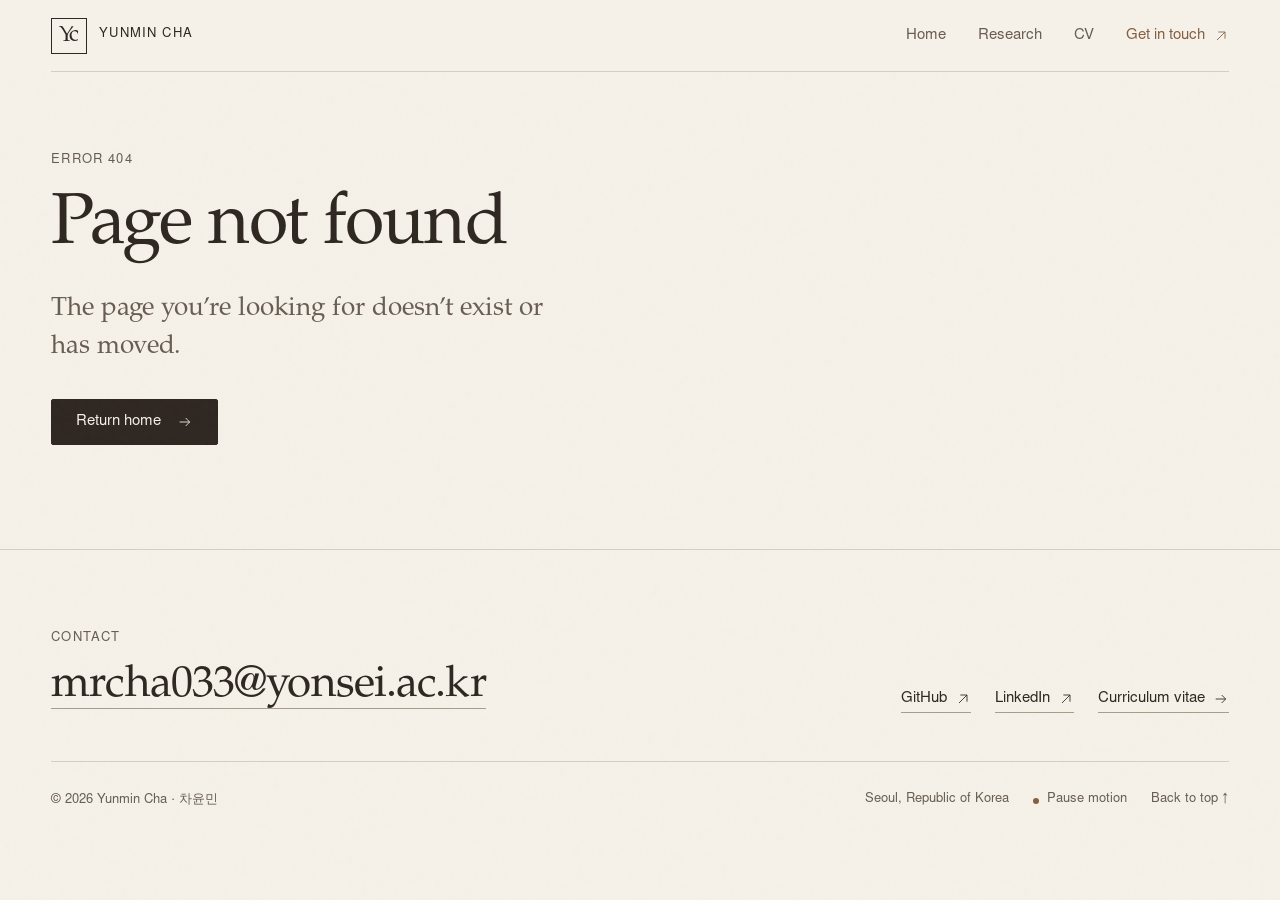
==== 404/index.html @ 336145f4 "Deploy ca6e94b Co-Authored-By: Claude Opus 5.5 <noreply@anthropic.com> Claude-Session: https://claud" ====
<!doctype html><html lang="en"><head><meta charset="utf-8"><meta name="viewport" content="width=device-width,initial-scale=1"><meta name="color-scheme" content="light dark"><meta name="theme-color" content="#f5f1e8" media="(prefers-color-scheme: light)"><meta name="theme-color" content="#1b1714" media="(prefers-color-scheme: dark)"><title>Page not found — Yunmin Cha</title><meta name="description" content="The page you’re looking for doesn’t exist or has moved."><meta property="og:title" content="Page not found — Yunmin Cha"><meta property="og:description" content="The page you’re looking for doesn’t exist or has moved."><meta property="og:type" content="website"><meta property="og:url" content="https://mrcha033.github.io/404/"><link rel="canonical" href="https://mrcha033.github.io/404/"><link rel="icon" href="/assets/favicon.svg" type="image/svg+xml"><link rel="preload" href="/assets/fonts/scholar-serif.woff" as="font" type="font/woff" crossorigin><link rel="stylesheet" href="/assets/style.css"><script src="/assets/app.js" defer></script></head><body id="top" class="no-js"><a class="skip" href="#main">Skip to content</a><header class="site-header"><div class="wrap nav-shell"><a class="identity" href="/" aria-label="Yunmin Cha, home"><span class="monogram" aria-hidden="true">Yc</span><span class="identity-text">Yunmin Cha</span></a><button class="menu-toggle" type="button" aria-label="Open navigation" aria-expanded="false" aria-controls="navigation"><span>Menu</span><span class="menu-symbol" aria-hidden="true"></span></button><nav id="navigation" class="nav-links" aria-label="Main navigation"><a href="/">Home</a><a href="/research/">Research</a><a href="/cv/">CV</a><a class="contact-nav" href="mailto:mrcha033@yonsei.ac.kr">Get in touch <svg class="arrow" width="16" height="16" viewBox="0 0 24 24" fill="none" aria-hidden="true"><path d="M6 18 18 6M8 6h10v10" stroke="currentColor" stroke-width="1.3"/></svg></a></nav></div></header><main id="main"><div class="wrap"><section class="page-intro page-missing"><p class="label">Error 404</p><h1>Page not found</h1><p class="lede">The page you’re looking for doesn’t exist or has moved.</p><div class="page-actions"><a class="button" href="/" >Return home<svg class="arrow" width="16" height="16" viewBox="0 0 24 24" fill="none" aria-hidden="true"><path d="M4 12h15m-6-6 6 6-6 6" stroke="currentColor" stroke-width="1.3"/></svg></a></div></section></div></main><footer class="site-footer"><div class="wrap"><div class="footer-main"><div class="footer-contact"><p class="label">Contact</p><a class="footer-email" href="mailto:mrcha033@yonsei.ac.kr">mrcha033@yonsei.ac.kr</a></div><div class="footer-links"><a class="text-link" href="https://github.com/mrcha033" target="_blank" rel="noopener noreferrer">GitHub<svg class="arrow" width="16" height="16" viewBox="0 0 24 24" fill="none" aria-hidden="true"><path d="M6 18 18 6M8 6h10v10" stroke="currentColor" stroke-width="1.3"/></svg></a><a class="text-link" href="https://www.linkedin.com/in/ynmncha/" target="_blank" rel="noopener noreferrer">LinkedIn<svg class="arrow" width="16" height="16" viewBox="0 0 24 24" fill="none" aria-hidden="true"><path d="M6 18 18 6M8 6h10v10" stroke="currentColor" stroke-width="1.3"/></svg></a><a class="text-link" href="/cv/" >Curriculum vitae<svg class="arrow" width="16" height="16" viewBox="0 0 24 24" fill="none" aria-hidden="true"><path d="M4 12h15m-6-6 6 6-6 6" stroke="currentColor" stroke-width="1.3"/></svg></a></div></div><div class="footer-bottom"><span>© 2026 Yunmin Cha · <span lang="ko">차윤민</span></span><div class="footer-controls"><span>Seoul, Republic of Korea</span><button class="motion-toggle" type="button" aria-pressed="false" aria-label="Pause decorative motion"><span class="motion-dot" aria-hidden="true"></span><span class="motion-label">Pause motion</span></button><a href="#top">Back to top ↑</a></div></div></div></footer></body></html>
---- assets/style.css ----
/* Yunmin Cha — site styles.
   Type sizes, spacing, tracking, and color come from the tokens in :root;
   reach for a token before introducing a new value. */

@font-face { font-family: Scholar; src: url('/assets/fonts/scholar-serif.woff') format('woff'); font-weight: 400; font-display: swap; }
@font-face { font-family: Scholar; src: url('/assets/fonts/scholar-italic.woff') format('woff'); font-weight: 400; font-style: italic; font-display: swap; }
@font-face { font-family: Text; src: url('/assets/fonts/scholar-sans.woff') format('woff'); font-weight: 400; font-display: swap; }
@font-face { font-family: Text; src: url('/assets/fonts/scholar-sans-bold.woff') format('woff'); font-weight: 600 800; font-display: swap; }

:root {
  color-scheme: light dark;

  /* Color */
  --paper: #f5f1e8;
  --paper-deep: #eee8dc;
  --ink: #2f2721;
  --muted: #675d52;
  --line: #d8cebf;
  --line-strong: #a99c8b;
  --accent: #855f40;
  --accent-soft: #e2d6c6;
  --mark-muted: #a89b8a;
  --glow: #eadcc4;
  --shadow: rgb(48 37 26 / .1);
  --selection: #dcc9ad;

  /* Families */
  --serif: Scholar, Palatino, 'Palatino Linotype', 'Book Antiqua', Georgia, serif;
  --sans: Text, 'Helvetica Neue', Arial, sans-serif;
  --serif-ko: 'Noto Serif KR', AppleMyungjo, 'Nanum Myeongjo', Batang, serif;
  --sans-ko: 'Apple SD Gothic Neo', 'Noto Sans KR', 'Malgun Gothic', sans-serif;

  /* Type scale: seven steps, fluid between small and wide viewports */
  --step-meta: .8125rem;                                   /* 13px  labels, dates, captions */
  --step-ui: .9375rem;                                     /* 15px  nav, buttons, data */
  --step-body: clamp(1.0625rem, 1rem + .25vw, 1.1875rem);  /* 17–19 prose */
  --step-lede: clamp(1.25rem, 1.08rem + .7vw, 1.625rem);   /* 20–26 ledes, h3 */
  --step-h2: clamp(1.75rem, 1.3rem + 1.9vw, 2.75rem);      /* 28–44 */
  --step-h1: clamp(2.5rem, 1.6rem + 3.6vw, 4.5rem);        /* 40–72 */
  --step-display: clamp(3.5rem, 2rem + 6vw, 6.5rem);       /* 56–104 the name */

  --track-tight: -.02em;
  --track-display: -.03em;
  --track-caps: .09em;

  /* Space */
  --space-1: .25rem;
  --space-2: .5rem;
  --space-3: .75rem;
  --space-4: 1rem;
  --space-5: 1.5rem;
  --space-6: 2rem;
  --space-7: 3rem;
  --space-8: clamp(3rem, 2rem + 4vw, 5rem);
  --space-9: clamp(4rem, 2.5rem + 5vw, 6.5rem);

  --gutter: clamp(1.25rem, 4vw, 3.5rem);
  --measure: 40rem;
  --header-h: 4.5rem;
  --ease: cubic-bezier(.22, 1, .36, 1);
}

@media (prefers-color-scheme: dark) {
  :root {
    --paper: #1b1714;
    --paper-deep: #221d19;
    --ink: #ece5d8;
    --muted: #ab9f90;
    --line: #3a322b;
    --line-strong: #62574b;
    --accent: #cf9f72;
    --accent-soft: #3a3129;
    --mark-muted: #6c6155;
    --glow: #2b231c;
    --shadow: rgb(0 0 0 / .4);
    --selection: #4a3a2c;
  }
}

/* Base */

*, *::before, *::after { box-sizing: border-box; }
html { -webkit-text-size-adjust: 100%; text-size-adjust: 100%; scroll-behavior: smooth; scroll-padding-top: calc(var(--header-h) + var(--space-5)); }
body {
  margin: 0;
  min-height: 100vh;
  background: var(--paper);
  color: var(--ink);
  font-family: var(--serif);
  font-size: var(--step-body);
  line-height: 1.6;
  font-kerning: normal;
  -webkit-font-smoothing: antialiased;
  text-rendering: optimizeLegibility;
}
body::after {
  content: '';
  position: fixed;
  inset: 0;
  z-index: 10;
  pointer-events: none;
  opacity: .03;
  background-image: url("data:image/svg+xml,%3Csvg viewBox='0 0 180 180' xmlns='http://www.w3.org/2000/svg'%3E%3Cfilter id='n'%3E%3CfeTurbulence type='fractalNoise' baseFrequency='.8' numOctaves='3' stitchTiles='stitch'/%3E%3C/filter%3E%3Crect width='100%25' height='100%25' opacity='.65' filter='url(%23n)'/%3E%3C/svg%3E");
}
::selection { background: var(--selection); color: var(--ink); }
a { color: inherit; text-decoration: none; }
button, input { font: inherit; color: inherit; }
button { padding: 0; border: 0; background: none; cursor: pointer; }
button, a, input { -webkit-tap-highlight-color: transparent; }
:focus-visible { outline: 2px solid var(--accent); outline-offset: 4px; }
svg { display: block; }
h1, h2, h3, p, figure, blockquote, dl, dd { margin: 0; }
h1, h2, h3 { font-family: var(--serif); font-weight: 400; line-height: 1.12; letter-spacing: var(--track-tight); text-wrap: balance; }
p, li, dd { text-wrap: pretty; }
[lang="ko"] { font-family: var(--sans-ko); letter-spacing: 0; }
[hidden] { display: none !important; }

.wrap { width: min(75rem, 100% - 2 * var(--gutter)); margin-inline: auto; }
.skip { position: fixed; top: -100px; left: var(--space-5); z-index: 100; padding: var(--space-3) var(--space-5); background: var(--ink); color: var(--paper); font-family: var(--sans); font-size: var(--step-ui); }
.skip:focus { top: var(--space-3); }

.label {
  font-family: var(--sans);
  font-size: var(--step-meta);
  font-weight: 400;
  line-height: 1.45;
  letter-spacing: var(--track-caps);
  text-transform: uppercase;
  color: var(--muted);
}
.fig-no { font-family: var(--sans); font-size: var(--step-meta); letter-spacing: var(--track-caps); text-transform: uppercase; color: var(--muted); }

/* Links and buttons */

.arrow { flex: none; transition: transform .35s var(--ease); }
.text-link {
  display: inline-flex;
  align-items: center;
  gap: var(--space-2);
  padding-bottom: 2px;
  border-bottom: 1px solid var(--line-strong);
  font-family: var(--sans);
  font-size: var(--step-ui);
  line-height: 1.5;
  transition: border-color .2s;
}
.text-link:hover { border-color: currentColor; }
.text-link:hover .arrow { transform: translateX(3px); }
.text-link[target]:hover .arrow { transform: translate(2px, -2px); }
.text-link[download]:hover .arrow { transform: translateY(2px); }
.button {
  display: inline-flex;
  align-items: center;
  justify-content: center;
  gap: var(--space-4);
  min-height: 2.875rem;
  padding: 0 var(--space-5);
  border: 1px solid var(--ink);
  border-radius: 2px;
  background: var(--ink);
  color: var(--paper);
  font-family: var(--sans);
  font-size: var(--step-ui);
  transition: background .25s, color .25s;
}
.button:hover { background: transparent; color: var(--ink); }
.button:hover .arrow { transform: translateX(3px); }
.button[download]:hover .arrow { transform: translateY(2px); }
.link-row { display: flex; flex-wrap: wrap; gap: var(--space-3) var(--space-5); margin-top: var(--space-4); }

/* Header */

.site-header { position: sticky; top: 0; z-index: 30; background: color-mix(in srgb, var(--paper) 90%, transparent); backdrop-filter: blur(14px); -webkit-backdrop-filter: blur(14px); }
.nav-shell { height: var(--header-h); display: flex; align-items: center; justify-content: space-between; gap: var(--space-5); border-bottom: 1px solid var(--line); }
.identity { display: flex; align-items: center; gap: var(--space-3); }
.monogram {
  display: grid;
  place-items: center;
  width: 2.25rem;
  height: 2.25rem;
  padding-right: .15em;
  border: 1px solid var(--ink);
  font-family: var(--serif);
  font-size: 1.375rem; /* logo glyph, sized to its box */
  line-height: 1;
  letter-spacing: -.12em;
}
.identity-text { font-family: var(--sans); font-size: var(--step-meta); letter-spacing: var(--track-caps); text-transform: uppercase; }
.nav-links { display: flex; align-items: center; gap: var(--space-6); font-family: var(--sans); font-size: var(--step-ui); }
.nav-links a { position: relative; padding-block: var(--space-2); color: var(--muted); transition: color .2s; }
.nav-links a:hover, .nav-links a[aria-current="page"] { color: var(--ink); }
.nav-links a::after { content: ''; position: absolute; left: 0; right: 0; bottom: 2px; height: 1px; background: currentColor; transform: scaleX(0); transform-origin: left; transition: transform .35s var(--ease); }
.nav-links a:hover::after, .nav-links a[aria-current="page"]::after { transform: scaleX(1); }
.nav-links .contact-nav { display: inline-flex; align-items: center; gap: var(--space-2); color: var(--accent); }
.menu-toggle { display: none; }

/* Home: hero */

.hero {
  display: grid;
  grid-template-columns: minmax(0, 1fr) minmax(0, 1fr);
  align-items: center;
  gap: var(--space-8);
  min-height: min(44rem, calc(100svh - var(--header-h)));
  padding-block: var(--space-8);
}
.hero-name { margin: var(--space-4) 0 var(--space-6); font-size: var(--step-display); line-height: .98; letter-spacing: var(--track-display); }
.hero-lede { max-width: 26ch; font-size: var(--step-lede); line-height: 1.35; text-wrap: balance; }
.hero-text { max-width: 40ch; margin-top: var(--space-4); color: var(--muted); }
.hero-actions { display: flex; flex-wrap: wrap; align-items: center; gap: var(--space-4) var(--space-6); margin-top: var(--space-6); }

/* Fig. 1 — the stack of layers the projects connect */

.stack { position: relative; isolation: isolate; }
.stack::before { content: ''; position: absolute; inset: 0 6%; z-index: -1; background: radial-gradient(closest-side, var(--glow), transparent); }
.stack-grid {
  --row-gap: var(--space-3);
  position: relative;
  display: grid;
  grid-template-columns: minmax(min-content, .95fr) minmax(0, 1.5fr) minmax(min-content, .9fr);
  grid-template-rows: repeat(4, auto);
  row-gap: var(--row-gap);
  align-items: center;
}
.stack-name {
  grid-column: 1;
  display: flex;
  align-items: center;
  gap: var(--space-2);
  font-family: var(--serif);
  font-size: var(--step-ui);
  font-style: italic;
  line-height: 1.3;
  color: var(--muted);
  transition: opacity .3s;
}
.stack-name::after { content: ''; flex: 1 0 var(--space-3); border-top: 1px solid var(--line-strong); }
.plate { grid-column: 2; width: 100%; height: auto; overflow: visible; transition: opacity .3s; animation: plate-in 1s var(--ease) backwards; animation-delay: calc(.35s + var(--k, 0) * .1s); }
.plate .rim { fill: var(--paper); stroke: var(--line-strong); stroke-width: 1; transition: stroke .3s, fill .3s; }
.plate line { stroke: var(--mark-muted); stroke-width: 1; }
.plate line.hot { stroke: var(--accent); stroke-width: 1.5; }
.plate .cell { fill: none; stroke: var(--mark-muted); stroke-width: 1; }
.plate .fill, .plate .hot { stroke: none; }
.plate .fill { fill: var(--mark-muted); }
.plate .hot { fill: var(--accent); }
.stack-project {
  grid-column: 3;
  position: relative;
  padding-left: calc(var(--space-5) + var(--space-2));
  font-family: var(--serif);
  font-size: var(--step-body);
  line-height: 1.25;
  transition: opacity .3s, color .2s;
}
.stack-project::before { content: ''; position: absolute; left: 0; top: 50%; width: var(--space-5); border-top: 1px solid var(--line-strong); }
.stack-project.span-2 { grid-row: 1 / 3; align-self: stretch; display: flex; align-items: center; }
.stack-project.span-2::before { top: calc((100% - var(--row-gap)) / 4); bottom: calc((100% - var(--row-gap)) / 4); border: 1px solid var(--line-strong); border-left: 0; }
.stack-project:hover { color: var(--accent); }
.stack-flow { grid-column: 2; grid-row: 1 / -1; position: relative; align-self: stretch; pointer-events: none; }
.stack-flow::before { content: ''; position: absolute; left: 50%; top: 12.5%; bottom: 12.5%; border-left: 1px solid var(--line-strong); opacity: .6; }
.stack-flow i {
  position: absolute;
  left: 50%;
  top: var(--from);
  width: .5rem;
  height: .5rem;
  margin: -.25rem 0 0 -.25rem;
  border-radius: 50%;
  background: var(--accent);
  box-shadow: 0 0 0 2px var(--paper);
  opacity: 0;
  animation: stack-flow var(--dur) cubic-bezier(.45, 0, .55, 1) var(--delay) infinite;
}
.stack-flow i.up { background: var(--paper); box-shadow: inset 0 0 0 1.5px var(--accent), 0 0 0 2px var(--paper); }
.stack figcaption { max-width: 34rem; margin-top: var(--space-5); font-family: var(--sans); font-size: var(--step-meta); line-height: 1.55; color: var(--muted); }
.stack figcaption .fig-no { margin-right: var(--space-2); }

/* Hovering or focusing a project lights its layers and dims the rest. */
.stack-grid:has([data-thread]:is(:hover, :focus-visible)) :is(.stack-name, .plate, .stack-project) { opacity: .35; }
.stack-grid:has([data-thread="scheduling"]:is(:hover, :focus-visible)) [data-thread="scheduling"],
.stack-grid:has([data-thread="performance"]:is(:hover, :focus-visible)) [data-thread="performance"],
.stack-grid:has([data-thread="data-paths"]:is(:hover, :focus-visible)) [data-thread="data-paths"] { opacity: 1; }
.stack-grid:has([data-thread="scheduling"]:is(:hover, :focus-visible)) .plate[data-thread="scheduling"] .rim,
.stack-grid:has([data-thread="performance"]:is(:hover, :focus-visible)) .plate[data-thread="performance"] .rim,
.stack-grid:has([data-thread="data-paths"]:is(:hover, :focus-visible)) .plate[data-thread="data-paths"] .rim { stroke: var(--accent); }

/* Home: facts, sections, projects */

.facts { display: grid; grid-template-columns: repeat(3, minmax(0, 1fr)); gap: var(--space-4) var(--space-6); padding-block: var(--space-5); border-block: 1px solid var(--line); }
.facts div { display: grid; align-content: start; gap: var(--space-1); }
.facts dd { font-family: var(--sans); font-size: var(--step-ui); line-height: 1.5; }

.section { padding-block: var(--space-9); }
.section-ruled { border-top: 1px solid var(--line); }
.section-head { display: grid; grid-template-columns: minmax(0, 1fr) minmax(0, 2fr); align-items: baseline; gap: var(--space-4) var(--space-6); margin-bottom: var(--space-7); }
.section-head:last-child { margin-bottom: 0; }
.section-head h2 { font-size: var(--step-h2); }
.section-intro { max-width: var(--measure); }
.section-tail { display: flex; justify-content: flex-end; padding-top: var(--space-5); }

.project-list { position: relative; isolation: isolate; border-top: 1px solid var(--line); }
.project-row { position: relative; display: grid; grid-template-columns: minmax(0, 1fr) minmax(0, 2fr); gap: var(--space-2) var(--space-6); padding-block: var(--space-6); border-bottom: 1px solid var(--line); }
.project-row::before { content: ''; position: absolute; inset: 0 calc(-1 * var(--space-4)); z-index: -1; background: var(--paper-deep); opacity: 0; transition: opacity .3s; }
.project-row:hover::before { opacity: 1; }
.project-name { grid-row: 1 / 3; }
.project-name h3 { font-size: var(--step-lede); }
.project-name .label { margin-top: var(--space-2); }
.project-desc { grid-column: 2; max-width: var(--measure); padding-right: var(--space-6); }
.project-result { grid-column: 2; font-family: var(--sans); font-size: var(--step-ui); color: var(--muted); }
.project-result strong { font-weight: 600; color: var(--ink); }
.project-row > .arrow { position: absolute; top: calc(var(--space-6) + .35rem); right: 0; }
.project-row:hover > .arrow { transform: translate(2px, -2px); }

.oss-list { display: grid; grid-template-columns: repeat(2, minmax(0, 1fr)); gap: var(--space-6) var(--space-7); }
.oss-item { padding-top: var(--space-5); border-top: 1px solid var(--line); }
.oss-item h3 { margin-bottom: var(--space-3); font-size: var(--step-lede); }
.about-copy { display: grid; gap: var(--space-4); max-width: var(--measure); }

/* Footer */

.site-footer { border-top: 1px solid var(--line); }
.footer-main { display: flex; flex-wrap: wrap; align-items: flex-end; justify-content: space-between; gap: var(--space-6); padding-block: var(--space-8) var(--space-7); }
.footer-contact .label { margin-bottom: var(--space-3); }
.footer-email { font-family: var(--serif); font-size: var(--step-h2); line-height: 1.2; letter-spacing: var(--track-tight); border-bottom: 1px solid var(--line-strong); transition: border-color .2s; overflow-wrap: anywhere; }
.footer-email:hover { border-color: currentColor; }
.footer-links { display: flex; flex-wrap: wrap; gap: var(--space-3) var(--space-5); }
.footer-bottom { display: flex; flex-wrap: wrap; align-items: center; justify-content: space-between; gap: var(--space-3) var(--space-5); padding-block: var(--space-5); border-top: 1px solid var(--line); font-family: var(--sans); font-size: var(--step-meta); color: var(--muted); }
.footer-controls { display: flex; flex-wrap: wrap; align-items: center; gap: var(--space-3) var(--space-5); }
.footer-bottom a:hover { color: var(--ink); }
.motion-toggle { display: inline-flex; align-items: center; gap: var(--space-2); padding-block: var(--space-1); font-size: inherit; color: inherit; }
.motion-toggle:hover:not(:disabled) { color: var(--ink); }
.motion-toggle:disabled { cursor: default; }
.motion-dot { width: .375rem; height: .375rem; border-radius: 50%; background: var(--accent); }
.motion-paused .motion-dot { background: transparent; box-shadow: inset 0 0 0 1px var(--accent); }

/* Inner pages */

.page-intro { padding-block: var(--space-8) var(--space-7); border-bottom: 1px solid var(--line); }
.page-intro h1 { max-width: 20ch; margin-top: var(--space-4); font-size: var(--step-h1); }
.page-intro .lede { max-width: 44ch; margin-top: var(--space-5); font-size: var(--step-lede); line-height: 1.45; color: var(--muted); }
.page-actions { display: flex; flex-wrap: wrap; align-items: center; gap: var(--space-4) var(--space-6); margin-top: var(--space-6); }
.page-missing { padding-bottom: var(--space-9); border-bottom: 0; }
.name-ko { margin-left: .2em; font-family: var(--serif-ko); font-size: var(--step-lede); letter-spacing: 0; color: var(--muted); }

/* Research */

.research-entry { display: grid; grid-template-columns: minmax(0, 1fr) minmax(0, 2fr); gap: var(--space-5) var(--space-6); padding-block: var(--space-8); border-bottom: 1px solid var(--line); scroll-margin-top: var(--header-h); }
.research-entry:last-child { border-bottom: 0; }
.entry-aside { position: sticky; top: calc(var(--header-h) + var(--space-6)); align-self: start; }
.entry-aside h2 { margin-bottom: var(--space-3); font-size: var(--step-h2); }
.tags { display: flex; flex-wrap: wrap; gap: var(--space-2); margin: var(--space-4) 0 0; padding: 0; list-style: none; }
.tags li { padding: .125rem var(--space-2); border: 1px solid var(--line); border-radius: 2px; font-family: var(--sans); font-size: var(--step-meta); color: var(--muted); }
.entry-body { min-width: 0; }
.entry-body > * + * { margin-top: var(--space-5); }
.entry-body > .oss-block + .oss-block { margin-top: var(--space-7); }
.entry-text { max-width: var(--measure); }
.entry-status { font-family: var(--sans); font-size: var(--step-ui); color: var(--muted); }
.entry-subtitle { max-width: 30ch; font-size: var(--step-lede); line-height: 1.4; }
.entry-points { max-width: var(--measure); margin: 0; padding-left: 1.1em; }
.entry-points li + li { margin-top: var(--space-3); }
.entry-points li::marker { color: var(--accent); }
.oss-block h3 { font-size: var(--step-lede); }
.oss-block .label { margin: var(--space-2) 0 var(--space-4); }

/* Notes (shown once notes are published) */

.journal { padding-block: var(--space-6) var(--space-9); }
.journal-tools { display: flex; flex-wrap: wrap; align-items: center; justify-content: space-between; gap: var(--space-5); margin-bottom: var(--space-4); }
.filters { display: flex; flex-wrap: wrap; gap: var(--space-2); }
.filter { padding: var(--space-1) var(--space-3); border: 1px solid transparent; border-radius: 2px; font-family: var(--sans); font-size: var(--step-ui); }
.filter[aria-pressed="true"] { border-color: var(--ink); background: var(--ink); color: var(--paper); }
.filter:hover:not([aria-pressed="true"]) { background: var(--paper-deep); }
.search-box { display: flex; align-items: center; gap: var(--space-3); min-width: 14rem; padding-block: var(--space-2); border-bottom: 1px solid var(--muted); }
.search-box input { width: 100%; border: 0; background: transparent; font-family: var(--sans); font-size: var(--step-ui); outline-offset: var(--space-2); }
.journal-count { margin-bottom: var(--space-4); font-family: var(--sans); font-size: var(--step-meta); color: var(--muted); }
.journal-card { position: relative; display: grid; grid-template-columns: 10rem minmax(0, 1fr) 1.5rem; gap: var(--space-6); padding-block: var(--space-6); border-top: 1px solid var(--line); }
.journal-card:last-child { border-bottom: 1px solid var(--line); }
.journal-card::before { content: ''; position: absolute; inset: 0 calc(-1 * var(--space-4)); z-index: -1; background: var(--paper-deep); opacity: 0; transition: opacity .3s; }
.journal-card:hover::before { opacity: 1; }
.journal-date { display: flex; flex-direction: column; gap: var(--space-1); font-family: var(--sans); font-size: var(--step-meta); color: var(--muted); }
.journal-card h2 { font-size: var(--step-h2); }
.journal-card p { max-width: var(--measure); margin-top: var(--space-3); }
.journal-card .journal-meta { margin-top: var(--space-4); }
.empty-state { padding-block: var(--space-8); border-block: 1px solid var(--line); text-align: center; color: var(--muted); }
.empty-state .text-link { margin-top: var(--space-4); }

.reading-progress { position: fixed; top: 0; left: 0; z-index: 50; width: 0; height: 2px; background: var(--accent); }
.reading-layout { max-width: 44rem; margin-inline: auto; padding-block: var(--space-7) var(--space-9); }
.back-link { margin-bottom: var(--space-6); color: var(--muted); }
.article-heading h1 { margin: var(--space-4) 0; font-size: var(--step-h1); }
.article-heading .tag { color: var(--accent); }
.article-deck { font-size: var(--step-lede); line-height: 1.45; color: var(--muted); }
.article-byline { display: flex; justify-content: space-between; gap: var(--space-4); margin: var(--space-6) 0 var(--space-7); padding-block: var(--space-4); border-block: 1px solid var(--line); font-family: var(--sans); font-size: var(--step-meta); color: var(--muted); }
.article-body { line-height: 1.7; }
.article-body > * + * { margin-top: var(--space-5); }
.article-body h2 { margin-top: var(--space-7); font-size: var(--step-lede); }
.article-body .formula { padding: var(--space-5) var(--space-4); border-block: 1px solid var(--line); font-size: var(--step-lede); text-align: center; overflow-x: auto; }
.article-body blockquote { padding-left: var(--space-5); border-left: 2px solid var(--accent); font-size: var(--step-lede); line-height: 1.45; }
.article-body .note-aside { padding-top: var(--space-4); border-top: 1px solid var(--line); font-family: var(--sans); font-size: var(--step-ui); color: var(--muted); }
.article-next { display: grid; gap: var(--space-2); margin-top: var(--space-7); padding-top: var(--space-5); border-top: 1px solid var(--line); }
.article-next-title { font-size: var(--step-lede); }

/* CV */

.cv-layout { display: grid; grid-template-columns: 11rem minmax(0, 1fr); gap: var(--space-8); padding-block: var(--space-7) var(--space-9); }
.cv-sidebar { position: sticky; top: calc(var(--header-h) + var(--space-6)); align-self: start; display: flex; flex-direction: column; gap: var(--space-2); font-family: var(--sans); font-size: var(--step-ui); }
.cv-sidebar a { padding-block: var(--space-1); color: var(--muted); transition: color .2s; }
.cv-sidebar a:hover { color: var(--ink); }
.cv-main { min-width: 0; max-width: 48rem; }
.cv-section { margin-bottom: var(--space-7); padding-bottom: var(--space-7); border-bottom: 1px solid var(--line); scroll-margin-top: calc(var(--header-h) + var(--space-5)); }
.cv-section:last-child { margin-bottom: 0; padding-bottom: 0; border-bottom: 0; }
.cv-section h2 { margin-bottom: var(--space-5); font-size: var(--step-lede); letter-spacing: 0; }
.cv-intro { margin-bottom: var(--space-5); color: var(--muted); }
.cv-item + .cv-item { margin-top: var(--space-5); }
.cv-item-head { display: flex; flex-wrap: wrap; align-items: baseline; justify-content: space-between; gap: var(--space-1) var(--space-4); }
.cv-item h3 { font-size: var(--step-body); line-height: 1.35; letter-spacing: 0; }
.cv-date { font-family: var(--sans); font-size: var(--step-meta); color: var(--muted); white-space: nowrap; }
.cv-place { margin-top: 2px; font-family: var(--sans); font-size: var(--step-meta); color: var(--muted); }
.cv-item > p:not(.cv-place) { margin-top: var(--space-2); font-family: var(--sans); font-size: var(--step-ui); line-height: 1.6; }
.cv-item > .link-row { margin-top: var(--space-2); }
.cv-roles { margin: var(--space-2) 0 0; padding: 0; list-style: none; font-family: var(--sans); font-size: var(--step-ui); }
.cv-roles li { display: flex; align-items: baseline; justify-content: space-between; gap: var(--space-4); padding-block: var(--space-1); }
.skills { display: grid; gap: var(--space-4); }
.skills dt { font-family: var(--sans); font-size: var(--step-ui); font-weight: 600; }
.skills dd { margin-top: 2px; font-family: var(--sans); font-size: var(--step-ui); }

/* Motion */

.initial-rise { animation: rise-in .9s var(--ease) backwards; }
.delay-one { animation-delay: .08s; }
.delay-two { animation-delay: .16s; }
.delay-three { animation-delay: .24s; }
.reveal.ready { opacity: 0; transform: translateY(1rem); transition: opacity .8s var(--ease), transform .8s var(--ease); }
.reveal.ready.in { opacity: 1; transform: none; }
@keyframes rise-in { from { opacity: 0; transform: translateY(1rem); } }
@keyframes fade-in { from { opacity: 0; } }
@keyframes plate-in { from { opacity: 0; transform: translateY(-.75rem); } }
@keyframes stack-flow { 0% { top: var(--from); opacity: 0; } 15%, 85% { opacity: 1; } 100% { top: var(--to); opacity: 0; } }
@view-transition { navigation: auto; }
::view-transition-old(root) { animation: fade-in .2s ease reverse; }
::view-transition-new(root) { animation: fade-in .35s ease; }

.motion-paused * { scroll-behavior: auto !important; }
.motion-paused :is(.initial-rise, .plate) { animation: none; }
.motion-paused .reveal.ready { opacity: 1; transform: none; transition: none; }
.motion-paused .stack-flow i { display: none; }

@media (prefers-reduced-motion: reduce) {
  html { scroll-behavior: auto; }
  *, *::before, *::after { animation-duration: .01ms !important; animation-iteration-count: 1 !important; transition-duration: .01ms !important; }
  .reveal.ready { opacity: 1; transform: none; }
  .stack-flow i { display: none; }
}

/* Responsive */

@media (max-width: 64rem) {
  .hero { grid-template-columns: minmax(0, 1fr) minmax(0, .95fr); gap: var(--space-6); }
  .cv-layout { grid-template-columns: 9rem minmax(0, 1fr); gap: var(--space-6); }
}

@media (max-width: 52rem) {
  .hero { grid-template-columns: minmax(0, 1fr); gap: var(--space-7); min-height: 0; padding-block: var(--space-7) var(--space-8); }
  .stack { width: min(100%, 34rem); margin-inline: auto; }
  .section-head { grid-template-columns: minmax(0, 1fr); }
  .project-row { grid-template-columns: minmax(0, 1fr); }
  .project-name { grid-row: auto; padding-right: var(--space-6); }
  .project-desc, .project-result { grid-column: 1; }
  .oss-list { grid-template-columns: minmax(0, 1fr); }
  .research-entry { grid-template-columns: minmax(0, 1fr); }
  .entry-aside { position: static; }
  .cv-layout { grid-template-columns: minmax(0, 1fr); gap: var(--space-6); }
  .cv-sidebar { position: static; flex-direction: row; flex-wrap: wrap; gap: var(--space-1) var(--space-5); padding-bottom: var(--space-5); border-bottom: 1px solid var(--line); }
}

@media (max-width: 40rem) {
  .menu-toggle { display: flex; align-items: center; gap: var(--space-3); padding: var(--space-3) 0 var(--space-3) var(--space-3); font-family: var(--sans); font-size: var(--step-ui); }
  .menu-symbol { display: flex; flex-direction: column; gap: 5px; width: 1.25rem; }
  .menu-symbol::before, .menu-symbol::after { content: ''; height: 1px; background: currentColor; transition: transform .3s var(--ease); }
  .menu-toggle[aria-expanded="true"] .menu-symbol::before { transform: translateY(3px) rotate(45deg); }
  .menu-toggle[aria-expanded="true"] .menu-symbol::after { transform: translateY(-3px) rotate(-45deg); }
  .nav-links { position: absolute; top: var(--header-h); left: 0; right: 0; display: none; flex-direction: column; align-items: flex-start; gap: var(--space-4); padding: var(--space-5) var(--gutter) var(--space-6); border-bottom: 1px solid var(--line); background: var(--paper); box-shadow: 0 14px 24px var(--shadow); }
  .nav-links.open { display: flex; animation: fade-in .25s; }
  .nav-links a { padding-block: 0; font-family: var(--serif); font-size: var(--step-h2); color: var(--ink); }
  .nav-links .contact-nav { margin-top: var(--space-2); font-family: var(--sans); font-size: var(--step-ui); }
  .hero-label span { display: block; }
  .hero-label .sep { display: none; }
  .facts { grid-template-columns: minmax(0, 1fr); }
  .stack-grid { grid-template-columns: minmax(min-content, .8fr) minmax(0, 1.2fr) minmax(min-content, .8fr); }
  .stack-name::after { flex-basis: var(--space-2); }
  .stack-project { padding-left: var(--space-4); font-size: var(--step-ui); }
  .stack-project::before { width: var(--space-3); }
  .footer-main { flex-direction: column; align-items: flex-start; }
  .footer-bottom { flex-direction: column; align-items: flex-start; }
  .journal-card { grid-template-columns: minmax(0, 1fr) 1.5rem; gap: var(--space-4); }
  .journal-date { grid-column: 1 / -1; flex-direction: row; gap: var(--space-4); }
}

@media (max-width: 40rem) {
  .no-js .menu-toggle { display: none; }
  .no-js .nav-shell { height: auto; flex-wrap: wrap; gap: var(--space-3) var(--space-5); padding-block: var(--space-4); }
  .no-js .nav-links { position: static; display: flex; flex-direction: row; flex-wrap: wrap; gap: var(--space-4); padding: 0; border: 0; background: none; box-shadow: none; }
  .no-js .nav-links a { font-family: var(--sans); font-size: var(--step-ui); }
  .no-js .nav-links .contact-nav { margin-top: 0; }
}
.no-js :is(.motion-toggle, .journal-tools, #print-cv) { display: none; }

/* Print */

@media print {
  :root { --paper: #fff; --paper-deep: #fff; --ink: #000; --muted: #444; --line: #ccc; --line-strong: #999; }
  body { background: #fff; color: #000; font-size: 10.5pt; }
  body::after, .site-header, .site-footer, .cv-sidebar, .page-actions, .skip, .reading-progress, .stack-flow { display: none !important; }
  .wrap { width: 100%; }
  .page-intro { padding: 0 0 12pt; }
  .page-intro h1 { font-size: 28pt; }
  .page-intro .lede { font-size: 13pt; }
  .cv-layout { display: block; padding-top: 12pt; }
  .cv-section { margin-bottom: 12pt; padding-bottom: 12pt; }
  .cv-section h2 { font-size: 16pt; }
  .cv-item { break-inside: avoid; }
  .cv-link:not(.link-row) { display: none; }
  .reveal.ready { opacity: 1; transform: none; }
  a[href^="mailto"]::after { content: ' (' attr(href) ')'; font-size: 9pt; }
}
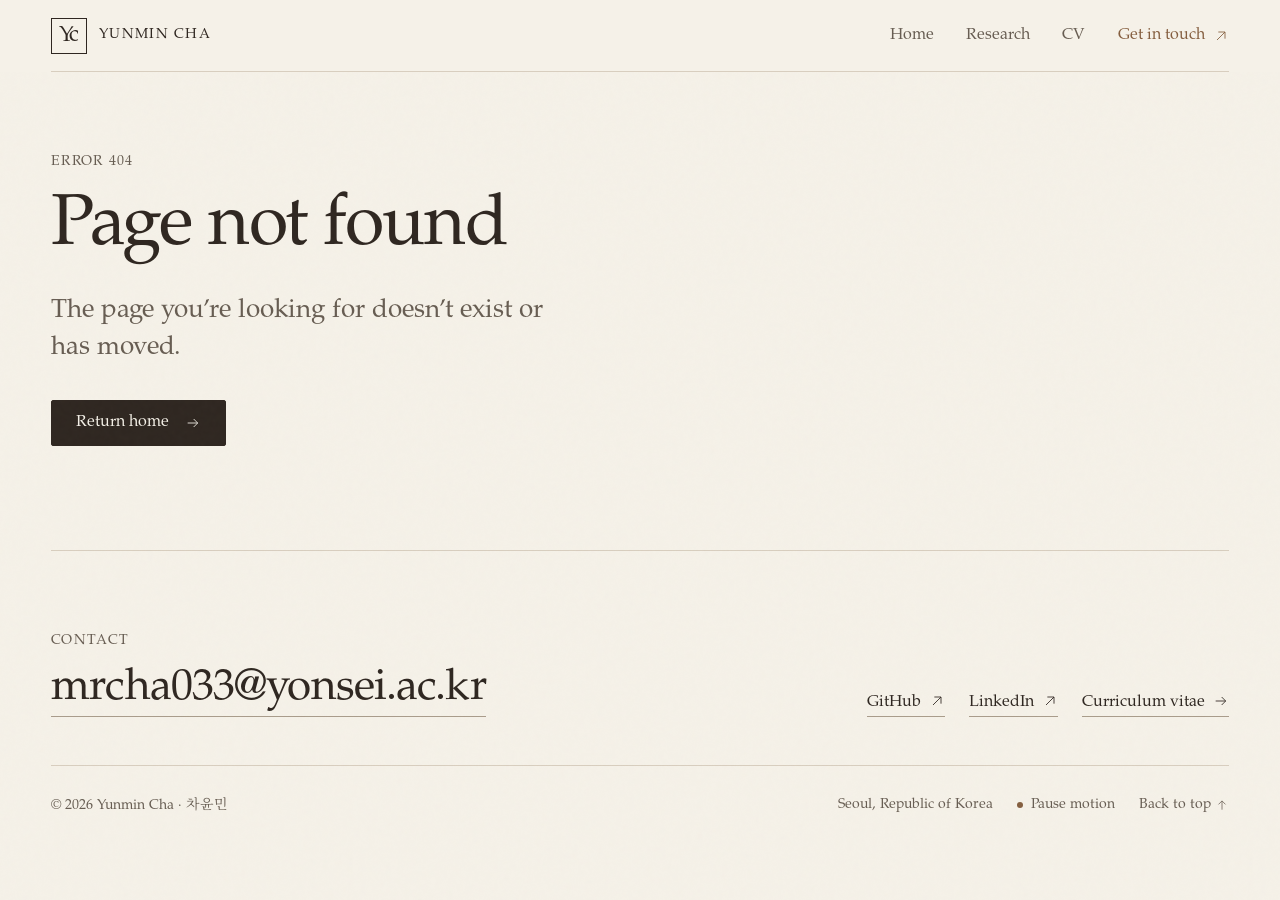
==== commit 92c757db: "Deploy ae514a1 Co-Authored-By: Claude Opus 5.5 <noreply@anthropic.com> Claude-Session: https://claud" ====
--- a/404/index.html
+++ b/404/index.html
@@ -1 +1 @@
-<!doctype html><html lang="en"><head><meta charset="utf-8"><meta name="viewport" content="width=device-width,initial-scale=1"><meta name="color-scheme" content="light dark"><meta name="theme-color" content="#f5f1e8" media="(prefers-color-scheme: light)"><meta name="theme-color" content="#1b1714" media="(prefers-color-scheme: dark)"><title>Page not found — Yunmin Cha</title><meta name="description" content="The page you’re looking for doesn’t exist or has moved."><meta property="og:title" content="Page not found — Yunmin Cha"><meta property="og:description" content="The page you’re looking for doesn’t exist or has moved."><meta property="og:type" content="website"><meta property="og:url" content="https://mrcha033.github.io/404/"><link rel="canonical" href="https://mrcha033.github.io/404/"><link rel="icon" href="/assets/favicon.svg" type="image/svg+xml"><link rel="preload" href="/assets/fonts/scholar-serif.woff" as="font" type="font/woff" crossorigin><link rel="stylesheet" href="/assets/style.css"><script src="/assets/app.js" defer></script></head><body id="top" class="no-js"><a class="skip" href="#main">Skip to content</a><header class="site-header"><div class="wrap nav-shell"><a class="identity" href="/" aria-label="Yunmin Cha, home"><span class="monogram" aria-hidden="true">Yc</span><span class="identity-text">Yunmin Cha</span></a><button class="menu-toggle" type="button" aria-label="Open navigation" aria-expanded="false" aria-controls="navigation"><span>Menu</span><span class="menu-symbol" aria-hidden="true"></span></button><nav id="navigation" class="nav-links" aria-label="Main navigation"><a href="/">Home</a><a href="/research/">Research</a><a href="/cv/">CV</a><a class="contact-nav" href="mailto:mrcha033@yonsei.ac.kr">Get in touch <svg class="arrow" width="16" height="16" viewBox="0 0 24 24" fill="none" aria-hidden="true"><path d="M6 18 18 6M8 6h10v10" stroke="currentColor" stroke-width="1.3"/></svg></a></nav></div></header><main id="main"><div class="wrap"><section class="page-intro page-missing"><p class="label">Error 404</p><h1>Page not found</h1><p class="lede">The page you’re looking for doesn’t exist or has moved.</p><div class="page-actions"><a class="button" href="/" >Return home<svg class="arrow" width="16" height="16" viewBox="0 0 24 24" fill="none" aria-hidden="true"><path d="M4 12h15m-6-6 6 6-6 6" stroke="currentColor" stroke-width="1.3"/></svg></a></div></section></div></main><footer class="site-footer"><div class="wrap"><div class="footer-main"><div class="footer-contact"><p class="label">Contact</p><a class="footer-email" href="mailto:mrcha033@yonsei.ac.kr">mrcha033@yonsei.ac.kr</a></div><div class="footer-links"><a class="text-link" href="https://github.com/mrcha033" target="_blank" rel="noopener noreferrer">GitHub<svg class="arrow" width="16" height="16" viewBox="0 0 24 24" fill="none" aria-hidden="true"><path d="M6 18 18 6M8 6h10v10" stroke="currentColor" stroke-width="1.3"/></svg></a><a class="text-link" href="https://www.linkedin.com/in/ynmncha/" target="_blank" rel="noopener noreferrer">LinkedIn<svg class="arrow" width="16" height="16" viewBox="0 0 24 24" fill="none" aria-hidden="true"><path d="M6 18 18 6M8 6h10v10" stroke="currentColor" stroke-width="1.3"/></svg></a><a class="text-link" href="/cv/" >Curriculum vitae<svg class="arrow" width="16" height="16" viewBox="0 0 24 24" fill="none" aria-hidden="true"><path d="M4 12h15m-6-6 6 6-6 6" stroke="currentColor" stroke-width="1.3"/></svg></a></div></div><div class="footer-bottom"><span>© 2026 Yunmin Cha · <span lang="ko">차윤민</span></span><div class="footer-controls"><span>Seoul, Republic of Korea</span><button class="motion-toggle" type="button" aria-pressed="false" aria-label="Pause decorative motion"><span class="motion-dot" aria-hidden="true"></span><span class="motion-label">Pause motion</span></button><a href="#top">Back to top ↑</a></div></div></div></footer></body></html>+<!doctype html><html lang="en"><head><meta charset="utf-8"><meta name="viewport" content="width=device-width,initial-scale=1"><meta name="color-scheme" content="light dark"><meta name="theme-color" content="#f5f1e8" media="(prefers-color-scheme: light)"><meta name="theme-color" content="#1b1714" media="(prefers-color-scheme: dark)"><title>Page not found — Yunmin Cha</title><meta name="description" content="The page you’re looking for doesn’t exist or has moved."><meta property="og:title" content="Page not found — Yunmin Cha"><meta property="og:description" content="The page you’re looking for doesn’t exist or has moved."><meta property="og:type" content="website"><meta property="og:url" content="https://mrcha033.github.io/404/"><meta property="og:site_name" content="Yunmin Cha"><meta property="og:image" content="https://mrcha033.github.io/assets/social-card.png"><meta property="og:image:width" content="1200"><meta property="og:image:height" content="630"><meta property="og:image:alt" content="Yunmin Cha: I build cross-layer systems for predictable and efficient LLM inference."><meta name="twitter:card" content="summary_large_image"><link rel="canonical" href="https://mrcha033.github.io/404/"><link rel="icon" href="/assets/favicon.svg" type="image/svg+xml"><link rel="apple-touch-icon" href="/assets/apple-touch-icon.png"><link rel="preload" href="/assets/fonts/scholar-serif.woff2" as="font" type="font/woff2" crossorigin><link rel="stylesheet" href="/assets/style.css"><script src="/assets/app.js" defer></script></head><body id="top" class="no-js"><a class="skip" href="#main">Skip to content</a><header class="site-header"><div class="wrap nav-shell"><a class="identity" href="/" aria-label="Yunmin Cha, home"><span class="monogram" aria-hidden="true">Yc</span><span class="identity-text">Yunmin Cha</span></a><button class="menu-toggle" type="button" aria-label="Open navigation" aria-expanded="false" aria-controls="navigation"><span>Menu</span><span class="menu-symbol" aria-hidden="true"></span></button><nav id="navigation" class="nav-links" aria-label="Main navigation"><a href="/">Home</a><a href="/research/">Research</a><a href="/cv/">CV</a><a class="contact-nav" href="mailto:mrcha033@yonsei.ac.kr">Get in touch <svg class="arrow" width="16" height="16" viewBox="0 0 24 24" fill="none" aria-hidden="true"><path d="M6 18 18 6M8 6h10v10" stroke="currentColor" stroke-width="1.3"/></svg></a></nav></div></header><main id="main"><div class="wrap"><section class="page-intro page-missing"><p class="label">Error 404</p><h1>Page not found</h1><p class="lede">The page you’re looking for doesn’t exist or has moved.</p><div class="page-actions"><a class="button" href="/" >Return home<svg class="arrow" width="16" height="16" viewBox="0 0 24 24" fill="none" aria-hidden="true"><path d="M4 12h15m-6-6 6 6-6 6" stroke="currentColor" stroke-width="1.3"/></svg></a></div></section></div></main><footer class="site-footer"><div class="wrap"><div class="footer-main"><div class="footer-contact"><p class="label">Contact</p><a class="footer-email" href="mailto:mrcha033@yonsei.ac.kr">mrcha033@yonsei.ac.kr</a></div><div class="footer-links"><a class="text-link" href="https://github.com/mrcha033" target="_blank" rel="noopener noreferrer"><span class="nowrap">GitHub<svg class="arrow" width="16" height="16" viewBox="0 0 24 24" fill="none" aria-hidden="true"><path d="M6 18 18 6M8 6h10v10" stroke="currentColor" stroke-width="1.3"/></svg></span></a><a class="text-link" href="https://www.linkedin.com/in/ynmncha/" target="_blank" rel="noopener noreferrer"><span class="nowrap">LinkedIn<svg class="arrow" width="16" height="16" viewBox="0 0 24 24" fill="none" aria-hidden="true"><path d="M6 18 18 6M8 6h10v10" stroke="currentColor" stroke-width="1.3"/></svg></span></a><a class="text-link" href="/cv/" >Curriculum <span class="nowrap">vitae<svg class="arrow" width="16" height="16" viewBox="0 0 24 24" fill="none" aria-hidden="true"><path d="M4 12h15m-6-6 6 6-6 6" stroke="currentColor" stroke-width="1.3"/></svg></span></a></div></div><div class="footer-bottom"><span>© 2026 Yunmin Cha · <span lang="ko">차윤민</span></span><span class="footer-place">Seoul, Republic of Korea</span><div class="footer-controls"><button class="motion-toggle" type="button" aria-pressed="false" aria-label="Pause decorative motion"><span class="motion-dot" aria-hidden="true"></span><span class="motion-label">Pause motion</span></button><a class="to-top" href="#top">Back to top<svg class="arrow" width="16" height="16" viewBox="0 0 24 24" fill="none" aria-hidden="true"><path d="M12 20V5m-6 6 6-6 6 6" stroke="currentColor" stroke-width="1.3"/></svg></a></div></div></div></footer></body></html>
--- a/assets/style.css
+++ b/assets/style.css
@@ -2,10 +2,11 @@
    Type sizes, spacing, tracking, and color come from the tokens in :root;
    reach for a token before introducing a new value. */
 
-@font-face { font-family: Scholar; src: url('/assets/fonts/scholar-serif.woff') format('woff'); font-weight: 400; font-display: swap; }
-@font-face { font-family: Scholar; src: url('/assets/fonts/scholar-italic.woff') format('woff'); font-weight: 400; font-style: italic; font-display: swap; }
-@font-face { font-family: Text; src: url('/assets/fonts/scholar-sans.woff') format('woff'); font-weight: 400; font-display: swap; }
-@font-face { font-family: Text; src: url('/assets/fonts/scholar-sans-bold.woff') format('woff'); font-weight: 600 800; font-display: swap; }
+/* P052 roman and italic, subset to Latin, Latin Extended-A, punctuation, and arrows (see README). */
+@font-face { font-family: Scholar; src: url('/assets/fonts/scholar-serif.woff2') format('woff2'); font-weight: 400; font-display: swap; }
+@font-face { font-family: Scholar; src: url('/assets/fonts/scholar-italic.woff2') format('woff2'); font-weight: 400; font-style: italic; font-display: swap; }
+/* Korean: a Noto Serif KR subset holding only the syllables the site uses (scripts/fetch_korean_font.py). */
+@font-face { font-family: 'Scholar KR'; src: url('/assets/fonts/scholar-ko.woff2') format('woff2'); font-weight: 400; font-display: swap; unicode-range: U+AC00-D7A3; }
 
 :root {
   color-scheme: light dark;
@@ -23,16 +24,19 @@
   --glow: #eadcc4;
   --shadow: rgb(48 37 26 / .1);
   --selection: #dcc9ad;
+  /* Fig. 1: slab faces, and the spark that marks moving work */
+  --slab-top: #faf7f1;
+  --slab-left: #ebe3d5;
+  --slab-right: #dcd0bd;
+  --spark: #b5622a;
 
   /* Families */
   --serif: Scholar, Palatino, 'Palatino Linotype', 'Book Antiqua', Georgia, serif;
-  --sans: Text, 'Helvetica Neue', Arial, sans-serif;
-  --serif-ko: 'Noto Serif KR', AppleMyungjo, 'Nanum Myeongjo', Batang, serif;
-  --sans-ko: 'Apple SD Gothic Neo', 'Noto Sans KR', 'Malgun Gothic', sans-serif;
+  --serif-ko: 'Scholar KR', 'Noto Serif KR', 'Noto Serif CJK KR', AppleMyungjo, 'Nanum Myeongjo', Batang, serif;
 
   /* Type scale: seven steps, fluid between small and wide viewports */
-  --step-meta: .8125rem;                                   /* 13px  labels, dates, captions */
-  --step-ui: .9375rem;                                     /* 15px  nav, buttons, data */
+  --step-meta: .875rem;                                    /* 14px  labels, dates, captions */
+  --step-ui: 1rem;                                         /* 16px  nav, buttons, data */
   --step-body: clamp(1.0625rem, 1rem + .25vw, 1.1875rem);  /* 17–19 prose */
   --step-lede: clamp(1.25rem, 1.08rem + .7vw, 1.625rem);   /* 20–26 ledes, h3 */
   --step-h2: clamp(1.75rem, 1.3rem + 1.9vw, 2.75rem);      /* 28–44 */
@@ -74,6 +78,10 @@
     --glow: #2b231c;
     --shadow: rgb(0 0 0 / .4);
     --selection: #4a3a2c;
+    --slab-top: #26201b;
+    --slab-left: #171310;
+    --slab-right: #110e0b;
+    --spark: #f2a660;
   }
 }
 
@@ -111,16 +119,16 @@
 svg { display: block; }
 h1, h2, h3, p, figure, blockquote, dl, dd { margin: 0; }
 h1, h2, h3 { font-family: var(--serif); font-weight: 400; line-height: 1.12; letter-spacing: var(--track-tight); text-wrap: balance; }
-p, li, dd { text-wrap: pretty; }
-[lang="ko"] { font-family: var(--sans-ko); letter-spacing: 0; }
+p, li, dd, figcaption { text-wrap: pretty; }
+[lang="ko"] { font-family: var(--serif-ko); letter-spacing: 0; }
 [hidden] { display: none !important; }
+.nowrap { white-space: nowrap; }
 
 .wrap { width: min(75rem, 100% - 2 * var(--gutter)); margin-inline: auto; }
-.skip { position: fixed; top: -100px; left: var(--space-5); z-index: 100; padding: var(--space-3) var(--space-5); background: var(--ink); color: var(--paper); font-family: var(--sans); font-size: var(--step-ui); }
+.skip { position: fixed; top: -100px; left: var(--space-5); z-index: 100; padding: var(--space-3) var(--space-5); background: var(--ink); color: var(--paper); font-size: var(--step-ui); }
 .skip:focus { top: var(--space-3); }
 
 .label {
-  font-family: var(--sans);
   font-size: var(--step-meta);
   font-weight: 400;
   line-height: 1.45;
@@ -128,22 +136,23 @@
   text-transform: uppercase;
   color: var(--muted);
 }
-.fig-no { font-family: var(--sans); font-size: var(--step-meta); letter-spacing: var(--track-caps); text-transform: uppercase; color: var(--muted); }
+.label .as-is { letter-spacing: .03em; text-transform: none; } /* SLOs, PyPI: names that keep their case */
+.fig-no { font-size: var(--step-meta); letter-spacing: var(--track-caps); text-transform: uppercase; color: var(--muted); }
 
 /* Links and buttons */
 
 .arrow { flex: none; transition: transform .35s var(--ease); }
+/* Inline, so a link that wraps is underlined on every line and keeps its arrow after the last word.
+   The top padding makes an inline link a full 24px target without moving its underline. */
 .text-link {
-  display: inline-flex;
-  align-items: center;
-  gap: var(--space-2);
-  padding-bottom: 2px;
+  padding-block: 3px 2px;
   border-bottom: 1px solid var(--line-strong);
-  font-family: var(--sans);
   font-size: var(--step-ui);
   line-height: 1.5;
   transition: border-color .2s;
 }
+.text-link .arrow { display: inline-block; margin-left: var(--space-2); vertical-align: -.17em; }
+p:not(.link-row) > .text-link { padding-top: 5px; }
 .text-link:hover { border-color: currentColor; }
 .text-link:hover .arrow { transform: translateX(3px); }
 .text-link[target]:hover .arrow { transform: translate(2px, -2px); }
@@ -159,7 +168,6 @@
   border-radius: 2px;
   background: var(--ink);
   color: var(--paper);
-  font-family: var(--sans);
   font-size: var(--step-ui);
   transition: background .25s, color .25s;
 }
@@ -185,43 +193,82 @@
   line-height: 1;
   letter-spacing: -.12em;
 }
-.identity-text { font-family: var(--sans); font-size: var(--step-meta); letter-spacing: var(--track-caps); text-transform: uppercase; }
-.nav-links { display: flex; align-items: center; gap: var(--space-6); font-family: var(--sans); font-size: var(--step-ui); }
-.nav-links a { position: relative; padding-block: var(--space-2); color: var(--muted); transition: color .2s; }
+.identity-text { font-size: var(--step-meta); letter-spacing: var(--track-caps); text-transform: uppercase; }
+.nav-links { display: flex; align-items: center; gap: var(--space-6); font-size: var(--step-ui); }
+.nav-links a { position: relative; min-width: 1.5rem; padding-block: var(--space-2); color: var(--muted); text-align: center; transition: color .2s; }
 .nav-links a:hover, .nav-links a[aria-current="page"] { color: var(--ink); }
 .nav-links a::after { content: ''; position: absolute; left: 0; right: 0; bottom: 2px; height: 1px; background: currentColor; transform: scaleX(0); transform-origin: left; transition: transform .35s var(--ease); }
 .nav-links a:hover::after, .nav-links a[aria-current="page"]::after { transform: scaleX(1); }
 .nav-links .contact-nav { display: inline-flex; align-items: center; gap: var(--space-2); color: var(--accent); }
 .menu-toggle { display: none; }
 
-/* Home: hero */
-
-.hero {
-  display: grid;
-  grid-template-columns: minmax(0, 1fr) minmax(0, 1fr);
-  align-items: center;
-  gap: var(--space-8);
-  min-height: min(44rem, calc(100svh - var(--header-h)));
-  padding-block: var(--space-8);
-}
+/* Home: the hero and the story of Fig. 1.
+   The figure stays pinned beside the hero and the four layer descriptions that follow it. app.js
+   marks the description being read with data-step on .story, and the figure focuses that layer. */
+
+.story { display: grid; grid-template-columns: minmax(0, 1fr) minmax(0, 1.05fr); column-gap: var(--space-7); }
+.hero-copy { grid-column: 1; grid-row: 1; display: flex; flex-direction: column; justify-content: center; min-height: calc(100svh - var(--header-h)); padding-block: var(--space-7); }
 .hero-name { margin: var(--space-4) 0 var(--space-6); font-size: var(--step-display); line-height: .98; letter-spacing: var(--track-display); }
 .hero-lede { max-width: 26ch; font-size: var(--step-lede); line-height: 1.35; text-wrap: balance; }
 .hero-text { max-width: 40ch; margin-top: var(--space-4); color: var(--muted); }
 .hero-actions { display: flex; flex-wrap: wrap; align-items: center; gap: var(--space-4) var(--space-6); margin-top: var(--space-6); }
-
-/* Fig. 1 — the stack of layers the projects connect */
-
-.stack { position: relative; isolation: isolate; }
+.story-figure { grid-column: 2; grid-row: 1 / 3; align-self: start; position: sticky; top: var(--header-h); display: flex; align-items: center; height: calc(100svh - var(--header-h)); overflow: hidden; }
+.story-steps { grid-column: 1; grid-row: 2; margin: 0; padding: 0 0 var(--space-8); list-style: none; }
+.story-step { display: flex; flex-direction: column; justify-content: center; gap: var(--space-4); max-width: 34rem; min-height: 80svh; transition: opacity .5s var(--ease); }
+.story-step h2 { font-size: var(--step-h2); }
+.story-link { margin-top: var(--space-2); }
+.story[data-step] .story-step { opacity: .3; }
+.story[data-step="0"] .story-step[data-step="0"],
+.story[data-step="1"] .story-step[data-step="1"],
+.story[data-step="2"] .story-step[data-step="2"],
+.story[data-step="3"] .story-step[data-step="3"] { opacity: 1; }
+
+/* Fig. 1 — the stack of layers the projects connect.
+   Every cycle tells one story: a request leaves the queue and flows down, its data is read from
+   storage and rises, and when both reach GPU execution a burst of work crosses its lanes. Loops
+   that share --cycle and --start stay in step; keyframe percentages are positions in that cycle.
+   --spread separates the layers: they assemble from apart on load and open on hover. In the story,
+   a camera (--cam, --cam-k) centers and enlarges (--zoom) the layer being read; on narrow screens
+   app.js sets --zoom and --cam-lift for each layer so it clears that layer's card. */
+
+@property --spread { syntax: '<length>'; inherits: true; initial-value: 0px; }
+@property --p { syntax: '<number>'; inherits: false; initial-value: 0; }
+@property --cam { syntax: '<number>'; inherits: true; initial-value: 0; }
+@property --cam-k { syntax: '<number>'; inherits: true; initial-value: 1.5; }
+@property --zoom { syntax: '<number>'; inherits: true; initial-value: 1.45; }
+@property --cam-lift { syntax: '<length>'; inherits: true; initial-value: 0px; }
+
+.stack {
+  --cycle: 4.8s;
+  --start: 1.9s;
+  position: relative;
+  isolation: isolate;
+  /* As large as the column allows while the whole figure fits in the pinned area. */
+  width: min(100%, calc(.76 * (100svh - 10.5rem)));
+  margin-inline: auto;
+}
 .stack::before { content: ''; position: absolute; inset: 0 6%; z-index: -1; background: radial-gradient(closest-side, var(--glow), transparent); }
 .stack-grid {
-  --row-gap: var(--space-3);
+  --row-gap: var(--space-2);
+  --spread: 0px;
+  --face: .4627; /* the top face's center: 62 of each plate's 134 viewBox units; see SLAB in build.py */
+  --zoom: 1.45;
+  /* The center of layer --cam-k's top face, measured from the top of the grid. */
+  --cam-y: calc((var(--cam-k) + var(--face)) * (100% - 3 * var(--row-gap)) / 4 + var(--cam-k) * var(--row-gap) + (var(--cam-k) - 1.5) * var(--spread));
   position: relative;
   display: grid;
-  grid-template-columns: minmax(min-content, .95fr) minmax(0, 1.5fr) minmax(min-content, .9fr);
+  grid-template-columns: minmax(min-content, .65fr) minmax(0, 2fr) minmax(min-content, .7fr);
   grid-template-rows: repeat(4, auto);
   row-gap: var(--row-gap);
   align-items: center;
-}
+  transform-origin: 50% var(--cam-y);
+  transform: translateY(calc((50% - var(--cam-y) - var(--cam-lift)) * var(--cam))) scale(calc(1 + (var(--zoom) - 1) * var(--cam)));
+  transition: --spread .9s var(--ease), --cam 1.2s var(--ease), --cam-k 1.2s var(--ease), --zoom 1.2s var(--ease), --cam-lift 1.2s var(--ease);
+  animation: assemble 1.7s cubic-bezier(.3, 1.2, .45, 1) .15s backwards;
+}
+.stack-grid:focus-within { --spread: .875rem; }
+@media (hover: hover) { .stack-grid:hover { --spread: .875rem; } }
+.stack-name, .plate, .stack-project { transform: translateY(calc((var(--k, 0) - 1.5) * var(--spread))); }
 .stack-name {
   grid-column: 1;
   display: flex;
@@ -234,9 +281,14 @@
   color: var(--muted);
   transition: opacity .3s;
 }
-.stack-name::after { content: ''; flex: 1 0 var(--space-3); border-top: 1px solid var(--line-strong); }
-.plate { grid-column: 2; width: 100%; height: auto; overflow: visible; transition: opacity .3s; animation: plate-in 1s var(--ease) backwards; animation-delay: calc(.35s + var(--k, 0) * .1s); }
-.plate .rim { fill: var(--paper); stroke: var(--line-strong); stroke-width: 1; transition: stroke .3s, fill .3s; }
+.stack-name::after { content: ''; flex: 1 0 var(--space-3); border-top: 1px solid var(--line-strong); transform-origin: right; animation: line-grow .8s var(--ease) backwards; animation-delay: calc(.9s + var(--k, 0) * .12s); }
+.plate { grid-column: 2; width: 100%; height: auto; overflow: visible; transition: opacity .6s var(--ease); animation: plate-in .9s ease backwards; animation-delay: calc(.2s + var(--k, 0) * .1s); }
+.plate .rim { fill: var(--slab-top); stroke: var(--line-strong); stroke-width: 1; stroke-linejoin: round; stroke-dasharray: 540; transition: stroke .3s; animation: rim-draw 1.4s var(--ease) backwards, ignite .9s ease-out; animation-delay: calc(.35s + var(--k, 0) * .12s), calc(1.5s + var(--k, 0) * .14s); }
+.plate .rim.flash { animation: rim-draw 1.4s var(--ease) backwards, ignite .9s ease-out, flash var(--cycle) ease-out infinite; animation-delay: calc(.35s + var(--k, 0) * .12s), calc(1.5s + var(--k, 0) * .14s), var(--start); }
+.plate .side-l, .plate .side-r { stroke: var(--line-strong); stroke-width: 1; stroke-linejoin: round; }
+.plate .side-l { fill: var(--slab-left); }
+.plate .side-r { fill: var(--slab-right); }
+.plate > g { animation: fade-in .9s ease backwards; animation-delay: calc(.75s + var(--k, 0) * .12s); }
 .plate line { stroke: var(--mark-muted); stroke-width: 1; }
 .plate line.hot { stroke: var(--accent); stroke-width: 1.5; }
 .plate .cell { fill: none; stroke: var(--mark-muted); stroke-width: 1; }
@@ -246,49 +298,111 @@
 .stack-project {
   grid-column: 3;
   position: relative;
+  padding-block: var(--space-2); /* a taller target for a finger; the rows are taller still */
   padding-left: calc(var(--space-5) + var(--space-2));
   font-family: var(--serif);
   font-size: var(--step-body);
   line-height: 1.25;
   transition: opacity .3s, color .2s;
 }
-.stack-project::before { content: ''; position: absolute; left: 0; top: 50%; width: var(--space-5); border-top: 1px solid var(--line-strong); }
+.stack-project::before { content: ''; position: absolute; left: 0; top: 50%; width: var(--space-5); border-top: 1px solid var(--line-strong); transform-origin: left; animation: line-grow .8s var(--ease) backwards; animation-delay: calc(1.1s + var(--k, 0) * .12s); }
 .stack-project.span-2 { grid-row: 1 / 3; align-self: stretch; display: flex; align-items: center; }
-.stack-project.span-2::before { top: calc((100% - var(--row-gap)) / 4); bottom: calc((100% - var(--row-gap)) / 4); border: 1px solid var(--line-strong); border-left: 0; }
+.stack-project.span-2::before { top: calc((100% - var(--row-gap)) / 4 - .5 * var(--spread)); bottom: calc((100% - var(--row-gap)) / 4 - .5 * var(--spread)); border: 1px solid var(--line-strong); border-left: 0; }
 .stack-project:hover { color: var(--accent); }
-.stack-flow { grid-column: 2; grid-row: 1 / -1; position: relative; align-self: stretch; pointer-events: none; }
-.stack-flow::before { content: ''; position: absolute; left: 50%; top: 12.5%; bottom: 12.5%; border-left: 1px solid var(--line-strong); opacity: .6; }
-.stack-flow i {
-  position: absolute;
-  left: 50%;
-  top: var(--from);
-  width: .5rem;
-  height: .5rem;
-  margin: -.25rem 0 0 -.25rem;
-  border-radius: 50%;
-  background: var(--accent);
-  box-shadow: 0 0 0 2px var(--paper);
-  opacity: 0;
-  animation: stack-flow var(--dur) cubic-bezier(.45, 0, .55, 1) var(--delay) infinite;
-}
-.stack-flow i.up { background: var(--paper); box-shadow: inset 0 0 0 1.5px var(--accent), 0 0 0 2px var(--paper); }
-.stack figcaption { max-width: 34rem; margin-top: var(--space-5); font-family: var(--sans); font-size: var(--step-meta); line-height: 1.55; color: var(--muted); }
+.stack-project:focus-visible { outline: none; }
+.stack-project:focus-visible > span { outline: 2px solid var(--accent); outline-offset: 4px; }
+
+/* Moving shapes. Transforms on SVG shapes use the plate's unit square (see plate() in build.py). */
+.stack .m { transform-box: fill-box; transform-origin: center; }
+
+/* Requests: the queue breathes, deadline-bound requests send out rings, and one request a cycle,
+   from a rotating spot, moves to the center. */
+.plate .queue { animation: queue 3.2s ease-in-out infinite; animation-delay: calc(var(--i) * -.53s); }
+.plate .ripple { fill: none; stroke: var(--accent); stroke-width: 1.5; opacity: 0; animation: ripple 2.4s cubic-bezier(.2, .6, .35, 1) infinite; animation-delay: calc(var(--i) * -.6s); }
+.plate .go { fill: var(--spark); opacity: 0; animation: go calc(var(--cycle) * 3) linear infinite; animation-delay: calc(var(--start) + var(--n) * var(--cycle)); }
+
+/* Serving runtime: pages are allocated and freed while the scheduler moves between them. */
+.plate .alloc { fill: var(--mark-muted); fill-opacity: 0; animation: alloc calc(var(--cycle) * 2) ease-in-out infinite; animation-delay: calc(var(--i) * -2.3s); }
+.plate rect.free { stroke: var(--mark-muted); stroke-width: 1; animation: free calc(var(--cycle) * 2) ease-in-out infinite; animation-delay: calc(var(--i) * -3.1s); }
+.plate .cursor { fill: none; stroke: var(--accent); stroke-width: 1.25; opacity: 0; animation: sched calc(var(--cycle) * 2) cubic-bezier(.6, 0, .2, 1) infinite; animation-delay: var(--start); }
+
+/* GPU execution: background work on the outer lanes. On arrival the face flashes, the accented
+   lanes run kernels, and a wave of work crosses the other lanes from the center out. */
+.plate .job { fill: var(--mark-muted); opacity: 0; animation: job calc(2.4s + var(--i) * .25s) linear infinite; animation-delay: calc(var(--i) * -.9s); }
+.plate .kernel { fill: var(--spark); opacity: 0; animation: kernel var(--cycle) linear infinite; animation-delay: calc(var(--start) + (var(--i) - 4) * .14s); }
+.plate .lane { animation: lane var(--cycle) ease-in-out infinite; animation-delay: var(--start); }
+.plate .wave { animation: wave var(--cycle) ease-out infinite; animation-delay: calc(var(--start) + var(--d) * .05s); }
+.plate .burst { fill: var(--spark); opacity: 0; animation: burst var(--cycle) cubic-bezier(.3, 0, .2, 1) infinite; animation-delay: calc(var(--start) + var(--d) * .05s); }
+
+/* Memory and storage: blocks are read in turn and copies move to the center to rise. */
+.plate .read { animation: read var(--cycle) ease-in-out infinite; animation-delay: calc(var(--start) + var(--i) * .2s); }
+.plate .fetch { fill: var(--spark); opacity: 0; animation: fetch var(--cycle) infinite; animation-delay: calc(var(--start) + var(--i) * .18s); }
+
+/* The vertical path. Positions are the centers of the plates' top faces and follow --spread;
+   markers move by animating --p from 0 to 1 between --from and --to. */
+.stack-flow {
+  --row: calc((100% - 3 * var(--row-gap)) / 4);
+  --r0: calc(var(--row) * var(--face) - 1.5 * var(--spread));
+  --r2: calc(var(--row) * (2 + var(--face)) + 2 * var(--row-gap) + .5 * var(--spread));
+  --r3: calc(var(--row) * (3 + var(--face)) + 3 * var(--row-gap) + 1.5 * var(--spread));
+  grid-column: 2;
+  grid-row: 1 / -1;
+  position: relative;
+  align-self: stretch;
+  pointer-events: none;
+}
+.stack-flow::before { content: ''; position: absolute; left: 50%; top: var(--r0); height: calc(var(--r3) - var(--r0)); border-left: 1px solid var(--line-strong); opacity: .6; }
+.stack-flow i { position: absolute; left: 50%; opacity: 0; }
+.stack-flow :is(.down, .up) { top: calc(var(--from) + (var(--to) - var(--from)) * var(--p)); }
+.stack-flow .down { --from: var(--r0); --to: var(--r2); --peak: calc(1 - var(--o) * .3); width: .75rem; height: .75rem; margin: -.375rem 0 0 -.375rem; border-radius: 50%; background: var(--spark); box-shadow: 0 0 0 2px var(--paper), 0 0 1rem .2rem color-mix(in srgb, var(--spark) 50%, transparent); animation: flow-down var(--cycle) infinite; animation-delay: calc(var(--start) + var(--o) * .11s); }
+.stack-flow .down::after { content: ''; position: absolute; left: 50%; bottom: 100%; width: 3px; height: 3.5rem; margin-left: -1.5px; background: linear-gradient(to top, var(--spark), transparent); }
+.stack-flow .down.spark { width: .375rem; height: .375rem; margin: -.1875rem 0 0 -.1875rem; box-shadow: none; }
+.stack-flow .down.spark::after { content: none; }
+.stack-flow .up { --from: var(--r3); --to: var(--r2); width: .85rem; height: .85rem; margin: -.425rem 0 0 -.425rem; border-radius: 2px; background: var(--spark); transform: scaleY(.5) rotate(45deg); box-shadow: 0 0 .9rem .1rem color-mix(in srgb, var(--spark) 45%, transparent); animation: flow-up var(--cycle) infinite; animation-delay: calc(var(--start) + var(--o) * .16s); }
+.stack-flow .beam { top: var(--r0); height: calc(var(--r3) - var(--r0)); width: 3px; margin-left: -1.5px; border-radius: 3px; background: linear-gradient(to bottom, transparent, var(--spark) 66.7%, transparent); box-shadow: 0 0 .75rem color-mix(in srgb, var(--spark) 40%, transparent); animation: beam var(--cycle) ease-out infinite; animation-delay: var(--start); }
+.stack-flow .hit { top: var(--r2); width: 28%; aspect-ratio: 2; margin: -7% 0 0 -14%; border: 2px solid var(--spark); border-radius: 50%; animation: hit var(--cycle) cubic-bezier(.2, .6, .35, 1) infinite; animation-delay: calc(var(--start) + var(--o) * .2s); }
+
+.stack figcaption { max-width: 34rem; margin-top: var(--space-5); font-size: var(--step-meta); line-height: 1.55; color: var(--muted); transition: opacity .4s; }
 .stack figcaption .fig-no { margin-right: var(--space-2); }
 
-/* Hovering or focusing a project lights its layers and dims the rest. */
-.stack-grid:has([data-thread]:is(:hover, :focus-visible)) :is(.stack-name, .plate, .stack-project) { opacity: .35; }
-.stack-grid:has([data-thread="scheduling"]:is(:hover, :focus-visible)) [data-thread="scheduling"],
-.stack-grid:has([data-thread="performance"]:is(:hover, :focus-visible)) [data-thread="performance"],
-.stack-grid:has([data-thread="data-paths"]:is(:hover, :focus-visible)) [data-thread="data-paths"] { opacity: 1; }
-.stack-grid:has([data-thread="scheduling"]:is(:hover, :focus-visible)) .plate[data-thread="scheduling"] .rim,
-.stack-grid:has([data-thread="performance"]:is(:hover, :focus-visible)) .plate[data-thread="performance"] .rim,
-.stack-grid:has([data-thread="data-paths"]:is(:hover, :focus-visible)) .plate[data-thread="data-paths"] .rim { stroke: var(--accent); }
+/* Focusing a project, or hovering one where there is a pointer, lights its layers and dims the rest.
+   Touch screens skip the hover, which would otherwise stick after a tap. */
+.stack-grid:has([data-thread]:focus-visible) :is(.stack-name, .plate, .stack-project) { opacity: .35; }
+.stack-grid:has([data-thread="scheduling"]:focus-visible) [data-thread="scheduling"],
+.stack-grid:has([data-thread="performance"]:focus-visible) [data-thread="performance"],
+.stack-grid:has([data-thread="data-paths"]:focus-visible) [data-thread="data-paths"] { opacity: 1; }
+.stack-grid:has([data-thread="scheduling"]:focus-visible) .plate[data-thread="scheduling"] .rim,
+.stack-grid:has([data-thread="performance"]:focus-visible) .plate[data-thread="performance"] .rim,
+.stack-grid:has([data-thread="data-paths"]:focus-visible) .plate[data-thread="data-paths"] .rim { stroke: var(--accent); }
+@media (hover: hover) {
+  .stack-grid:has([data-thread]:hover) :is(.stack-name, .plate, .stack-project) { opacity: .35; }
+  .stack-grid:has([data-thread="scheduling"]:hover) [data-thread="scheduling"],
+  .stack-grid:has([data-thread="performance"]:hover) [data-thread="performance"],
+  .stack-grid:has([data-thread="data-paths"]:hover) [data-thread="data-paths"] { opacity: 1; }
+  .stack-grid:has([data-thread="scheduling"]:hover) .plate[data-thread="scheduling"] .rim,
+  .stack-grid:has([data-thread="performance"]:hover) .plate[data-thread="performance"] .rim,
+  .stack-grid:has([data-thread="data-paths"]:hover) .plate[data-thread="data-paths"] .rim { stroke: var(--accent); }
+}
+
+/* While a layer's description is read, the stack opens and the camera centers and enlarges that
+   layer; the others fade and the labels step aside. */
+.story[data-step] .stack-grid { --spread: 1.25rem; --cam: 1; }
+.story[data-step="0"] .stack-grid { --cam-k: 0; }
+.story[data-step="1"] .stack-grid { --cam-k: 1; }
+.story[data-step="2"] .stack-grid { --cam-k: 2; }
+.story[data-step="3"] .stack-grid { --cam-k: 3; }
+.story[data-step] :is(.stack-name, .stack-project, .stack figcaption) { opacity: 0; }
+.story[data-step] .plate { opacity: .18; }
+.story[data-step="0"] .plate[data-layer="0"],
+.story[data-step="1"] .plate[data-layer="1"],
+.story[data-step="2"] .plate[data-layer="2"],
+.story[data-step="3"] .plate[data-layer="3"] { opacity: 1; }
 
 /* Home: facts, sections, projects */
 
 .facts { display: grid; grid-template-columns: repeat(3, minmax(0, 1fr)); gap: var(--space-4) var(--space-6); padding-block: var(--space-5); border-block: 1px solid var(--line); }
 .facts div { display: grid; align-content: start; gap: var(--space-1); }
-.facts dd { font-family: var(--sans); font-size: var(--step-ui); line-height: 1.5; }
+.facts dd { font-size: var(--step-ui); line-height: 1.5; }
 
 .section { padding-block: var(--space-9); }
 .section-ruled { border-top: 1px solid var(--line); }
@@ -306,10 +420,10 @@
 .project-name h3 { font-size: var(--step-lede); }
 .project-name .label { margin-top: var(--space-2); }
 .project-desc { grid-column: 2; max-width: var(--measure); padding-right: var(--space-6); }
-.project-result { grid-column: 2; font-family: var(--sans); font-size: var(--step-ui); color: var(--muted); }
+.project-result { grid-column: 2; font-size: var(--step-ui); color: var(--muted); }
 .project-result strong { font-weight: 600; color: var(--ink); }
 .project-row > .arrow { position: absolute; top: calc(var(--space-6) + .35rem); right: 0; }
-.project-row:hover > .arrow { transform: translate(2px, -2px); }
+.project-row:hover > .arrow { transform: translateX(3px); }
 
 .oss-list { display: grid; grid-template-columns: repeat(2, minmax(0, 1fr)); gap: var(--space-6) var(--space-7); }
 .oss-item { padding-top: var(--space-5); border-top: 1px solid var(--line); }
@@ -318,15 +432,21 @@
 
 /* Footer */
 
-.site-footer { border-top: 1px solid var(--line); }
-.footer-main { display: flex; flex-wrap: wrap; align-items: flex-end; justify-content: space-between; gap: var(--space-6); padding-block: var(--space-8) var(--space-7); }
+/* The footer's rules sit inside the page margins, like every other rule. The email is a block so its
+   underline lines up with the links' underlines. */
+.footer-main { display: flex; flex-wrap: wrap; align-items: flex-end; justify-content: space-between; gap: var(--space-6); padding-block: var(--space-8) var(--space-7); border-top: 1px solid var(--line); }
 .footer-contact .label { margin-bottom: var(--space-3); }
-.footer-email { font-family: var(--serif); font-size: var(--step-h2); line-height: 1.2; letter-spacing: var(--track-tight); border-bottom: 1px solid var(--line-strong); transition: border-color .2s; overflow-wrap: anywhere; }
+.footer-email { display: block; width: fit-content; max-width: 100%; font-family: var(--serif); font-size: var(--step-h2); line-height: 1.2; letter-spacing: var(--track-tight); border-bottom: 1px solid var(--line-strong); transition: border-color .2s; overflow-wrap: anywhere; }
 .footer-email:hover { border-color: currentColor; }
 .footer-links { display: flex; flex-wrap: wrap; gap: var(--space-3) var(--space-5); }
-.footer-bottom { display: flex; flex-wrap: wrap; align-items: center; justify-content: space-between; gap: var(--space-3) var(--space-5); padding-block: var(--space-5); border-top: 1px solid var(--line); font-family: var(--sans); font-size: var(--step-meta); color: var(--muted); }
+.footer-bottom { display: flex; flex-wrap: wrap; align-items: center; gap: var(--space-3) var(--space-5); padding-block: var(--space-5); border-top: 1px solid var(--line); font-size: var(--step-meta); color: var(--muted); }
+.footer-place { margin-left: auto; }
 .footer-controls { display: flex; flex-wrap: wrap; align-items: center; gap: var(--space-3) var(--space-5); }
 .footer-bottom a:hover { color: var(--ink); }
+.footer-controls :is(a, button) { min-height: 1.5rem; }
+.to-top { display: inline-flex; align-items: center; gap: var(--space-1); }
+.to-top .arrow { width: .875rem; height: .875rem; }
+.to-top:hover .arrow { transform: translateY(-2px); }
 .motion-toggle { display: inline-flex; align-items: center; gap: var(--space-2); padding-block: var(--space-1); font-size: inherit; color: inherit; }
 .motion-toggle:hover:not(:disabled) { color: var(--ink); }
 .motion-toggle:disabled { cursor: default; }
@@ -341,6 +461,7 @@
 .page-actions { display: flex; flex-wrap: wrap; align-items: center; gap: var(--space-4) var(--space-6); margin-top: var(--space-6); }
 .page-missing { padding-bottom: var(--space-9); border-bottom: 0; }
 .name-ko { margin-left: .2em; font-family: var(--serif-ko); font-size: var(--step-lede); letter-spacing: 0; color: var(--muted); }
+.cv-contact { display: none; } /* printed only; on screen the footer carries it */
 
 /* Research */
 
@@ -349,12 +470,12 @@
 .entry-aside { position: sticky; top: calc(var(--header-h) + var(--space-6)); align-self: start; }
 .entry-aside h2 { margin-bottom: var(--space-3); font-size: var(--step-h2); }
 .tags { display: flex; flex-wrap: wrap; gap: var(--space-2); margin: var(--space-4) 0 0; padding: 0; list-style: none; }
-.tags li { padding: .125rem var(--space-2); border: 1px solid var(--line); border-radius: 2px; font-family: var(--sans); font-size: var(--step-meta); color: var(--muted); }
+.tags li { padding: .125rem var(--space-2); border: 1px solid var(--line); border-radius: 2px; font-size: var(--step-meta); color: var(--muted); }
 .entry-body { min-width: 0; }
 .entry-body > * + * { margin-top: var(--space-5); }
 .entry-body > .oss-block + .oss-block { margin-top: var(--space-7); }
 .entry-text { max-width: var(--measure); }
-.entry-status { font-family: var(--sans); font-size: var(--step-ui); color: var(--muted); }
+.entry-status { font-size: var(--step-ui); color: var(--muted); }
 .entry-subtitle { max-width: 30ch; font-size: var(--step-lede); line-height: 1.4; }
 .entry-points { max-width: var(--measure); margin: 0; padding-left: 1.1em; }
 .entry-points li + li { margin-top: var(--space-3); }
@@ -367,17 +488,19 @@
 .journal { padding-block: var(--space-6) var(--space-9); }
 .journal-tools { display: flex; flex-wrap: wrap; align-items: center; justify-content: space-between; gap: var(--space-5); margin-bottom: var(--space-4); }
 .filters { display: flex; flex-wrap: wrap; gap: var(--space-2); }
-.filter { padding: var(--space-1) var(--space-3); border: 1px solid transparent; border-radius: 2px; font-family: var(--sans); font-size: var(--step-ui); }
+.filter { padding: var(--space-1) var(--space-3); border: 1px solid transparent; border-radius: 2px; font-size: var(--step-ui); }
 .filter[aria-pressed="true"] { border-color: var(--ink); background: var(--ink); color: var(--paper); }
 .filter:hover:not([aria-pressed="true"]) { background: var(--paper-deep); }
 .search-box { display: flex; align-items: center; gap: var(--space-3); min-width: 14rem; padding-block: var(--space-2); border-bottom: 1px solid var(--muted); }
-.search-box input { width: 100%; border: 0; background: transparent; font-family: var(--sans); font-size: var(--step-ui); outline-offset: var(--space-2); }
-.journal-count { margin-bottom: var(--space-4); font-family: var(--sans); font-size: var(--step-meta); color: var(--muted); }
+.search-box input { width: 100%; border: 0; background: transparent; font-size: var(--step-ui); outline-offset: var(--space-2); }
+.journal-count { margin-bottom: var(--space-4); font-size: var(--step-meta); color: var(--muted); }
 .journal-card { position: relative; display: grid; grid-template-columns: 10rem minmax(0, 1fr) 1.5rem; gap: var(--space-6); padding-block: var(--space-6); border-top: 1px solid var(--line); }
 .journal-card:last-child { border-bottom: 1px solid var(--line); }
+/* Without the search tools, the intro's rule already sits above the first note. */
+.journal > #journal-list:first-child > .journal-card:first-child { border-top: 0; }
 .journal-card::before { content: ''; position: absolute; inset: 0 calc(-1 * var(--space-4)); z-index: -1; background: var(--paper-deep); opacity: 0; transition: opacity .3s; }
 .journal-card:hover::before { opacity: 1; }
-.journal-date { display: flex; flex-direction: column; gap: var(--space-1); font-family: var(--sans); font-size: var(--step-meta); color: var(--muted); }
+.journal-date { display: flex; flex-direction: column; gap: var(--space-1); font-size: var(--step-meta); color: var(--muted); }
 .journal-card h2 { font-size: var(--step-h2); }
 .journal-card p { max-width: var(--measure); margin-top: var(--space-3); }
 .journal-card .journal-meta { margin-top: var(--space-4); }
@@ -386,24 +509,24 @@
 
 .reading-progress { position: fixed; top: 0; left: 0; z-index: 50; width: 0; height: 2px; background: var(--accent); }
 .reading-layout { max-width: 44rem; margin-inline: auto; padding-block: var(--space-7) var(--space-9); }
-.back-link { margin-bottom: var(--space-6); color: var(--muted); }
+.back-link { display: inline-block; margin-bottom: var(--space-6); color: var(--muted); }
 .article-heading h1 { margin: var(--space-4) 0; font-size: var(--step-h1); }
 .article-heading .tag { color: var(--accent); }
 .article-deck { font-size: var(--step-lede); line-height: 1.45; color: var(--muted); }
-.article-byline { display: flex; justify-content: space-between; gap: var(--space-4); margin: var(--space-6) 0 var(--space-7); padding-block: var(--space-4); border-block: 1px solid var(--line); font-family: var(--sans); font-size: var(--step-meta); color: var(--muted); }
+.article-byline { display: flex; justify-content: space-between; gap: var(--space-4); margin: var(--space-6) 0 var(--space-7); padding-block: var(--space-4); border-block: 1px solid var(--line); font-size: var(--step-meta); color: var(--muted); }
 .article-body { line-height: 1.7; }
 .article-body > * + * { margin-top: var(--space-5); }
 .article-body h2 { margin-top: var(--space-7); font-size: var(--step-lede); }
 .article-body .formula { padding: var(--space-5) var(--space-4); border-block: 1px solid var(--line); font-size: var(--step-lede); text-align: center; overflow-x: auto; }
 .article-body blockquote { padding-left: var(--space-5); border-left: 2px solid var(--accent); font-size: var(--step-lede); line-height: 1.45; }
-.article-body .note-aside { padding-top: var(--space-4); border-top: 1px solid var(--line); font-family: var(--sans); font-size: var(--step-ui); color: var(--muted); }
+.article-body .note-aside { padding-top: var(--space-4); border-top: 1px solid var(--line); font-size: var(--step-ui); color: var(--muted); }
 .article-next { display: grid; gap: var(--space-2); margin-top: var(--space-7); padding-top: var(--space-5); border-top: 1px solid var(--line); }
 .article-next-title { font-size: var(--step-lede); }
 
 /* CV */
 
 .cv-layout { display: grid; grid-template-columns: 11rem minmax(0, 1fr); gap: var(--space-8); padding-block: var(--space-7) var(--space-9); }
-.cv-sidebar { position: sticky; top: calc(var(--header-h) + var(--space-6)); align-self: start; display: flex; flex-direction: column; gap: var(--space-2); font-family: var(--sans); font-size: var(--step-ui); }
+.cv-sidebar { position: sticky; top: calc(var(--header-h) + var(--space-6)); align-self: start; display: flex; flex-direction: column; gap: var(--space-2); font-size: var(--step-ui); }
 .cv-sidebar a { padding-block: var(--space-1); color: var(--muted); transition: color .2s; }
 .cv-sidebar a:hover { color: var(--ink); }
 .cv-main { min-width: 0; max-width: 48rem; }
@@ -414,15 +537,15 @@
 .cv-item + .cv-item { margin-top: var(--space-5); }
 .cv-item-head { display: flex; flex-wrap: wrap; align-items: baseline; justify-content: space-between; gap: var(--space-1) var(--space-4); }
 .cv-item h3 { font-size: var(--step-body); line-height: 1.35; letter-spacing: 0; }
-.cv-date { font-family: var(--sans); font-size: var(--step-meta); color: var(--muted); white-space: nowrap; }
-.cv-place { margin-top: 2px; font-family: var(--sans); font-size: var(--step-meta); color: var(--muted); }
-.cv-item > p:not(.cv-place) { margin-top: var(--space-2); font-family: var(--sans); font-size: var(--step-ui); line-height: 1.6; }
+.cv-date { font-size: var(--step-meta); color: var(--muted); white-space: nowrap; }
+.cv-place { margin-top: 2px; font-size: var(--step-meta); color: var(--muted); }
+.cv-item > p:not(.cv-place) { margin-top: var(--space-2); font-size: var(--step-ui); line-height: 1.6; }
 .cv-item > .link-row { margin-top: var(--space-2); }
-.cv-roles { margin: var(--space-2) 0 0; padding: 0; list-style: none; font-family: var(--sans); font-size: var(--step-ui); }
+.cv-roles { margin: var(--space-2) 0 0; padding: 0; list-style: none; font-size: var(--step-ui); }
 .cv-roles li { display: flex; align-items: baseline; justify-content: space-between; gap: var(--space-4); padding-block: var(--space-1); }
 .skills { display: grid; gap: var(--space-4); }
-.skills dt { font-family: var(--sans); font-size: var(--step-ui); font-weight: 600; }
-.skills dd { margin-top: 2px; font-family: var(--sans); font-size: var(--step-ui); }
+.skills dt { font-size: var(--step-ui); font-style: italic; }
+.skills dd { margin-top: 2px; font-size: var(--step-ui); }
 
 /* Motion */
 
@@ -434,14 +557,69 @@
 .reveal.ready.in { opacity: 1; transform: none; }
 @keyframes rise-in { from { opacity: 0; transform: translateY(1rem); } }
 @keyframes fade-in { from { opacity: 0; } }
-@keyframes plate-in { from { opacity: 0; transform: translateY(-.75rem); } }
-@keyframes stack-flow { 0% { top: var(--from); opacity: 0; } 15%, 85% { opacity: 1; } 100% { top: var(--to); opacity: 0; } }
+@keyframes plate-in { from { opacity: 0; } }
+@keyframes assemble { from { --spread: 4.5rem; } }
+@keyframes rim-draw { from { stroke-dashoffset: 540; } }
+@keyframes ignite { 0%, 100% { stroke: var(--line-strong); } 35% { stroke: var(--spark); stroke-width: 2.5; } }
+@keyframes flash { 0%, 49% { fill: var(--slab-top); } 52% { fill: color-mix(in srgb, var(--spark) 22%, var(--slab-top)); } 85%, 100% { fill: var(--slab-top); } }
+@keyframes line-grow { from { transform: scaleX(0); } }
+@keyframes queue { 50% { transform: scale(.72); } }
+@keyframes ripple { from { opacity: .9; transform: scale(1); } to { opacity: 0; transform: scale(3); } }
+@keyframes go {
+  0% { opacity: 0; transform: translate(var(--dx), var(--dy)); animation-timing-function: cubic-bezier(.5, 0, .3, 1); }
+  .6% { opacity: 1; }
+  3.3% { opacity: 1; transform: none; }
+  4% { opacity: 0; transform: none; }
+}
+@keyframes alloc { 35%, 75% { fill-opacity: 1; } }
+@keyframes free { 40%, 70% { fill-opacity: .12; } }
+@keyframes sched {
+  0%, 9% { opacity: 1; transform: translate(.57px, 0); }
+  12.5%, 21.5% { opacity: 1; transform: translate(.57px, .38px); }
+  25%, 34% { opacity: 1; transform: translate(.38px, .19px); }
+  37.5%, 46.5% { opacity: 1; transform: translate(.38px, .76px); }
+  50%, 59% { opacity: 1; transform: translate(.19px, .57px); }
+  62.5%, 71.5% { opacity: 1; transform: translate(.76px, 0); }
+  75%, 84% { opacity: 1; transform: translate(.19px, .38px); }
+  87.5%, 96.5% { opacity: 1; transform: translate(.57px, .76px); }
+  100% { opacity: 1; transform: translate(.57px, 0); }
+}
+@keyframes job { 0% { opacity: 0; transform: none; } 12%, 85% { opacity: 1; } 100% { opacity: 0; transform: translate(.78px, 0); } }
+@keyframes kernel { 0%, 50% { opacity: 0; transform: none; } 53%, 84% { opacity: 1; } 88%, 100% { opacity: 0; transform: translate(.78px, 0); } }
+@keyframes lane { 0%, 46%, 96%, 100% { stroke-opacity: .5; } 54%, 84% { stroke: var(--spark); stroke-opacity: 1; stroke-width: 2.25; } }
+@keyframes wave { 0%, 50% { stroke: var(--mark-muted); } 53% { stroke: var(--spark); stroke-width: 1.75; } 74%, 100% { stroke: var(--mark-muted); stroke-width: 1; } }
+@keyframes burst { 0%, 50% { opacity: 0; transform: none; } 52%, 68% { opacity: 1; } 72%, 100% { opacity: 0; transform: translate(.74px, 0); } }
+@keyframes read { 0%, 10%, 26%, 100% { fill-opacity: .45; } 16% { fill-opacity: 1; } }
+@keyframes fetch {
+  0%, 24% { opacity: 0; transform: none; }
+  26% { opacity: 1; transform: none; animation-timing-function: cubic-bezier(.5, 0, .3, 1); }
+  32% { opacity: 1; transform: translate(var(--dx), var(--dy)); }
+  35%, 100% { opacity: 0; transform: translate(var(--dx), var(--dy)); }
+}
+@keyframes flow-down {
+  0%, 10% { --p: 0; opacity: 0; animation-timing-function: cubic-bezier(.45, 0, .55, 1); }
+  13%, 47% { opacity: var(--peak); }
+  50%, 100% { --p: 1; opacity: 0; }
+}
+@keyframes flow-up {
+  0%, 32% { --p: 0; opacity: 0; animation-timing-function: cubic-bezier(.45, 0, .55, 1); }
+  35%, 47% { opacity: 1; }
+  50%, 100% { --p: 1; opacity: 0; }
+}
+@keyframes beam { 0%, 46% { opacity: 0; } 51% { opacity: .9; } 72%, 100% { opacity: 0; } }
+@keyframes hit { 0%, 49% { opacity: 0; transform: scale(.15); } 51% { opacity: 1; } 82%, 100% { opacity: 0; transform: scale(1.8); } }
 @view-transition { navigation: auto; }
 ::view-transition-old(root) { animation: fade-in .2s ease reverse; }
 ::view-transition-new(root) { animation: fade-in .35s ease; }
 
+/* app.js marks Fig. 1 idle while it is off screen: its loops pause, and on a phone, where the figure
+   starts below the hero, its entrance plays when it scrolls into view. */
+.stack.idle, .stack.idle *, .stack.idle *::before, .stack.idle *::after { animation-play-state: paused !important; }
+
 .motion-paused * { scroll-behavior: auto !important; }
-.motion-paused :is(.initial-rise, .plate) { animation: none; }
+.motion-paused :is(.initial-rise, .plate, .plate .rim, .plate > g, .stack .m, .stack-grid) { animation: none; }
+.motion-paused .stack-grid { --spread: 0px !important; --cam: 0 !important; }
+.motion-paused .stack-name::after, .motion-paused .stack-project::before { animation: none; }
 .motion-paused .reveal.ready { opacity: 1; transform: none; transition: none; }
 .motion-paused .stack-flow i { display: none; }
 
@@ -449,19 +627,42 @@
   html { scroll-behavior: auto; }
   *, *::before, *::after { animation-duration: .01ms !important; animation-iteration-count: 1 !important; transition-duration: .01ms !important; }
   .reveal.ready { opacity: 1; transform: none; }
+  .stack .m { animation: none; }
+  .stack-grid { --spread: 0px !important; --cam: 0 !important; }
   .stack-flow i { display: none; }
 }
 
+/* With motion paused or reduced, the story highlights a layer without zooming. On narrow screens the
+   cards would hide it, so the camera still moves there, in a cut rather than a glide. */
+@media (max-width: 52rem) {
+  .motion-paused .story[data-step] .stack-grid { --cam: 1 !important; transition: none; }
+}
+@media (max-width: 52rem) and (prefers-reduced-motion: reduce) {
+  .story[data-step] .stack-grid { --cam: 1 !important; }
+}
+
 /* Responsive */
 
 @media (max-width: 64rem) {
-  .hero { grid-template-columns: minmax(0, 1fr) minmax(0, .95fr); gap: var(--space-6); }
+  .story { column-gap: var(--space-6); }
   .cv-layout { grid-template-columns: 9rem minmax(0, 1fr); gap: var(--space-6); }
 }
 
 @media (max-width: 52rem) {
-  .hero { grid-template-columns: minmax(0, 1fr); gap: var(--space-7); min-height: 0; padding-block: var(--space-7) var(--space-8); }
-  .stack { width: min(100%, 34rem); margin-inline: auto; }
+  .story { grid-template-columns: minmax(0, 1fr); }
+  .hero-copy { min-height: 0; padding-block: var(--space-7) var(--space-6); }
+  /* The figure fills the screen, spanning the steps' row so it stays pinned while they pass, and
+     each description crosses it as a card. The camera lifts the focused layer above the card. */
+  .story-figure { grid-column: 1; grid-row: 2 / 4; z-index: 1; }
+  .story-steps { grid-column: 1; grid-row: 3; z-index: 2; padding: 90svh 0 12svh; pointer-events: none; }
+  .story-step { min-height: 0; max-width: none; margin-bottom: 70svh; padding: var(--space-4) var(--space-5); gap: var(--space-2); border: 1px solid var(--line); border-radius: 2px; background: color-mix(in srgb, var(--paper) 90%, transparent); -webkit-backdrop-filter: blur(12px); backdrop-filter: blur(12px); box-shadow: 0 12px 32px var(--shadow); pointer-events: auto; }
+  .story-step:last-child { margin-bottom: 0; }
+  .story-step h2 { font-size: var(--step-lede); }
+  .story-step p:not(.label) { font-size: var(--step-ui); line-height: 1.5; }
+  .story-link { margin-top: var(--space-1); }
+  .stack { width: min(100%, calc((100svh - var(--header-h) - 6rem) / 1.32)); }
+  /* app.js refines --zoom and --cam-lift to fit the focused layer between the header and the cards. */
+  .stack-grid { --cam-lift: calc(.28 * (100svh - var(--header-h))); }
   .section-head { grid-template-columns: minmax(0, 1fr); }
   .project-row { grid-template-columns: minmax(0, 1fr); }
   .project-name { grid-row: auto; padding-right: var(--space-6); }
@@ -474,7 +675,7 @@
 }
 
 @media (max-width: 40rem) {
-  .menu-toggle { display: flex; align-items: center; gap: var(--space-3); padding: var(--space-3) 0 var(--space-3) var(--space-3); font-family: var(--sans); font-size: var(--step-ui); }
+  .menu-toggle { display: flex; align-items: center; gap: var(--space-3); padding: var(--space-3) 0 var(--space-3) var(--space-3); font-size: var(--step-ui); }
   .menu-symbol { display: flex; flex-direction: column; gap: 5px; width: 1.25rem; }
   .menu-symbol::before, .menu-symbol::after { content: ''; height: 1px; background: currentColor; transition: transform .3s var(--ease); }
   .menu-toggle[aria-expanded="true"] .menu-symbol::before { transform: translateY(3px) rotate(45deg); }
@@ -482,16 +683,19 @@
   .nav-links { position: absolute; top: var(--header-h); left: 0; right: 0; display: none; flex-direction: column; align-items: flex-start; gap: var(--space-4); padding: var(--space-5) var(--gutter) var(--space-6); border-bottom: 1px solid var(--line); background: var(--paper); box-shadow: 0 14px 24px var(--shadow); }
   .nav-links.open { display: flex; animation: fade-in .25s; }
   .nav-links a { padding-block: 0; font-family: var(--serif); font-size: var(--step-h2); color: var(--ink); }
-  .nav-links .contact-nav { margin-top: var(--space-2); font-family: var(--sans); font-size: var(--step-ui); }
-  .hero-label span { display: block; }
-  .hero-label .sep { display: none; }
+  .nav-links .contact-nav { margin-top: var(--space-2); font-size: var(--step-ui); }
+  .label-pair > span { display: block; }
+  .label-pair > .sep { display: none; }
   .facts { grid-template-columns: minmax(0, 1fr); }
-  .stack-grid { grid-template-columns: minmax(min-content, .8fr) minmax(0, 1.2fr) minmax(min-content, .8fr); }
+  .stack-grid { --zoom: 1.4; grid-template-columns: minmax(min-content, .75fr) minmax(0, 1.6fr) minmax(min-content, .75fr); }
+  .stack { width: min(100%, calc((100svh - var(--header-h) - 6rem) / 1.14)); }
   .stack-name::after { flex-basis: var(--space-2); }
   .stack-project { padding-left: var(--space-4); font-size: var(--step-ui); }
   .stack-project::before { width: var(--space-3); }
   .footer-main { flex-direction: column; align-items: flex-start; }
-  .footer-bottom { flex-direction: column; align-items: flex-start; }
+  .footer-bottom { flex-direction: column; align-items: stretch; }
+  .footer-place { margin-left: 0; }
+  .footer-controls { justify-content: space-between; }
   .journal-card { grid-template-columns: minmax(0, 1fr) 1.5rem; gap: var(--space-4); }
   .journal-date { grid-column: 1 / -1; flex-direction: row; gap: var(--space-4); }
 }
@@ -500,10 +704,36 @@
   .no-js .menu-toggle { display: none; }
   .no-js .nav-shell { height: auto; flex-wrap: wrap; gap: var(--space-3) var(--space-5); padding-block: var(--space-4); }
   .no-js .nav-links { position: static; display: flex; flex-direction: row; flex-wrap: wrap; gap: var(--space-4); padding: 0; border: 0; background: none; box-shadow: none; }
-  .no-js .nav-links a { font-family: var(--sans); font-size: var(--step-ui); }
+  .no-js .nav-links a { font-size: var(--step-ui); }
   .no-js .nav-links .contact-nav { margin-top: 0; }
 }
 .no-js :is(.motion-toggle, .journal-tools, #print-cv) { display: none; }
+
+/* A screen too short to hold the whole figure, such as a phone on its side or a short window, reads
+   the story in order instead: the figure in place, then the four descriptions. app.js leaves the
+   layers unfocused while the figure is not pinned. */
+@media (max-height: 32rem), (min-width: 40.0625rem) and (max-height: 40rem) {
+  .hero-copy { min-height: 0; }
+  .story-figure { position: static; height: auto; overflow: visible; }
+  .stack { width: min(100%, 30rem); }
+  .story-step { min-height: 0; }
+}
+@media (max-width: 52rem) and (max-height: 32rem), (min-width: 40.0625rem) and (max-width: 52rem) and (max-height: 40rem) {
+  .story-figure { grid-row: 2; }
+  .story-steps { padding: var(--space-6) 0 var(--space-8); }
+  .story-step { margin-bottom: var(--space-4); }
+}
+@media (min-width: 52.0625rem) and (max-height: 40rem) {
+  .story-figure { grid-row: 1; padding-block: var(--space-6); }
+  .story-steps { grid-column: 1 / -1; display: grid; grid-template-columns: repeat(2, minmax(0, 1fr)); gap: var(--space-7); padding-block: var(--space-6) var(--space-8); }
+  .story-step { justify-content: flex-start; }
+  .story-step h2 { font-size: var(--step-lede); }
+}
+
+/* Footer controls get a full-size target on touch screens. */
+@media (pointer: coarse) {
+  .footer-controls :is(a, button) { min-height: 2.75rem; }
+}
 
 /* Print */
 
@@ -512,9 +742,12 @@
   body { background: #fff; color: #000; font-size: 10.5pt; }
   body::after, .site-header, .site-footer, .cv-sidebar, .page-actions, .skip, .reading-progress, .stack-flow { display: none !important; }
   .wrap { width: 100%; }
+  .story-figure { position: static; height: auto; }
+  .stack, .stack * { animation: none !important; } /* print the figure at rest, even if it never scrolled into view */
   .page-intro { padding: 0 0 12pt; }
   .page-intro h1 { font-size: 28pt; }
   .page-intro .lede { font-size: 13pt; }
+  .cv-contact { display: block; margin-top: 6pt; font-size: 10pt; color: var(--muted); }
   .cv-layout { display: block; padding-top: 12pt; }
   .cv-section { margin-bottom: 12pt; padding-bottom: 12pt; }
   .cv-section h2 { font-size: 16pt; }
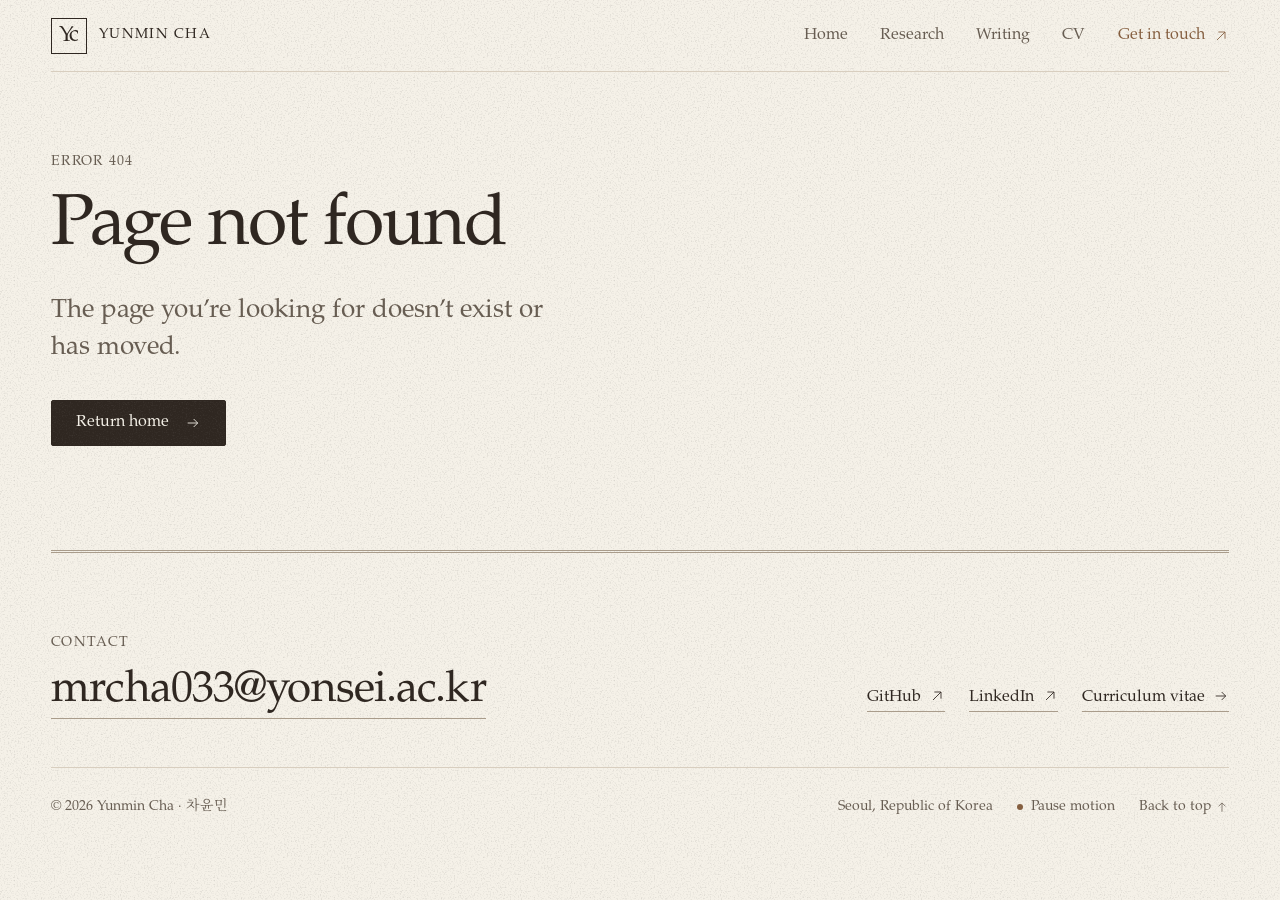
==== commit 4d6ba2ba: "Deploy 24b4cf3 Co-Authored-By: Claude Opus 5.5 <noreply@anthropic.com> Claude-Session: https://claud" ====
--- a/404/index.html
+++ b/404/index.html
@@ -1 +1 @@
-<!doctype html><html lang="en"><head><meta charset="utf-8"><meta name="viewport" content="width=device-width,initial-scale=1"><meta name="color-scheme" content="light dark"><meta name="theme-color" content="#f5f1e8" media="(prefers-color-scheme: light)"><meta name="theme-color" content="#1b1714" media="(prefers-color-scheme: dark)"><title>Page not found — Yunmin Cha</title><meta name="description" content="The page you’re looking for doesn’t exist or has moved."><meta property="og:title" content="Page not found — Yunmin Cha"><meta property="og:description" content="The page you’re looking for doesn’t exist or has moved."><meta property="og:type" content="website"><meta property="og:url" content="https://mrcha033.github.io/404/"><meta property="og:site_name" content="Yunmin Cha"><meta property="og:image" content="https://mrcha033.github.io/assets/social-card.png"><meta property="og:image:width" content="1200"><meta property="og:image:height" content="630"><meta property="og:image:alt" content="Yunmin Cha: I build cross-layer systems for predictable and efficient LLM inference."><meta name="twitter:card" content="summary_large_image"><link rel="canonical" href="https://mrcha033.github.io/404/"><link rel="icon" href="/assets/favicon.svg" type="image/svg+xml"><link rel="apple-touch-icon" href="/assets/apple-touch-icon.png"><link rel="preload" href="/assets/fonts/scholar-serif.woff2" as="font" type="font/woff2" crossorigin><link rel="stylesheet" href="/assets/style.css"><script src="/assets/app.js" defer></script></head><body id="top" class="no-js"><a class="skip" href="#main">Skip to content</a><header class="site-header"><div class="wrap nav-shell"><a class="identity" href="/" aria-label="Yunmin Cha, home"><span class="monogram" aria-hidden="true">Yc</span><span class="identity-text">Yunmin Cha</span></a><button class="menu-toggle" type="button" aria-label="Open navigation" aria-expanded="false" aria-controls="navigation"><span>Menu</span><span class="menu-symbol" aria-hidden="true"></span></button><nav id="navigation" class="nav-links" aria-label="Main navigation"><a href="/">Home</a><a href="/research/">Research</a><a href="/cv/">CV</a><a class="contact-nav" href="mailto:mrcha033@yonsei.ac.kr">Get in touch <svg class="arrow" width="16" height="16" viewBox="0 0 24 24" fill="none" aria-hidden="true"><path d="M6 18 18 6M8 6h10v10" stroke="currentColor" stroke-width="1.3"/></svg></a></nav></div></header><main id="main"><div class="wrap"><section class="page-intro page-missing"><p class="label">Error 404</p><h1>Page not found</h1><p class="lede">The page you’re looking for doesn’t exist or has moved.</p><div class="page-actions"><a class="button" href="/" >Return home<svg class="arrow" width="16" height="16" viewBox="0 0 24 24" fill="none" aria-hidden="true"><path d="M4 12h15m-6-6 6 6-6 6" stroke="currentColor" stroke-width="1.3"/></svg></a></div></section></div></main><footer class="site-footer"><div class="wrap"><div class="footer-main"><div class="footer-contact"><p class="label">Contact</p><a class="footer-email" href="mailto:mrcha033@yonsei.ac.kr">mrcha033@yonsei.ac.kr</a></div><div class="footer-links"><a class="text-link" href="https://github.com/mrcha033" target="_blank" rel="noopener noreferrer"><span class="nowrap">GitHub<svg class="arrow" width="16" height="16" viewBox="0 0 24 24" fill="none" aria-hidden="true"><path d="M6 18 18 6M8 6h10v10" stroke="currentColor" stroke-width="1.3"/></svg></span></a><a class="text-link" href="https://www.linkedin.com/in/ynmncha/" target="_blank" rel="noopener noreferrer"><span class="nowrap">LinkedIn<svg class="arrow" width="16" height="16" viewBox="0 0 24 24" fill="none" aria-hidden="true"><path d="M6 18 18 6M8 6h10v10" stroke="currentColor" stroke-width="1.3"/></svg></span></a><a class="text-link" href="/cv/" >Curriculum <span class="nowrap">vitae<svg class="arrow" width="16" height="16" viewBox="0 0 24 24" fill="none" aria-hidden="true"><path d="M4 12h15m-6-6 6 6-6 6" stroke="currentColor" stroke-width="1.3"/></svg></span></a></div></div><div class="footer-bottom"><span>© 2026 Yunmin Cha · <span lang="ko">차윤민</span></span><span class="footer-place">Seoul, Republic of Korea</span><div class="footer-controls"><button class="motion-toggle" type="button" aria-pressed="false" aria-label="Pause decorative motion"><span class="motion-dot" aria-hidden="true"></span><span class="motion-label">Pause motion</span></button><a class="to-top" href="#top">Back to top<svg class="arrow" width="16" height="16" viewBox="0 0 24 24" fill="none" aria-hidden="true"><path d="M12 20V5m-6 6 6-6 6 6" stroke="currentColor" stroke-width="1.3"/></svg></a></div></div></div></footer></body></html>+<!doctype html><html lang="en"><head><meta charset="utf-8"><meta name="viewport" content="width=device-width,initial-scale=1"><meta name="color-scheme" content="light dark"><meta name="theme-color" content="#f5f1e8" media="(prefers-color-scheme: light)"><meta name="theme-color" content="#1b1714" media="(prefers-color-scheme: dark)"><title>Page not found — Yunmin Cha</title><meta name="description" content="The page you’re looking for doesn’t exist or has moved."><meta property="og:title" content="Page not found — Yunmin Cha"><meta property="og:description" content="The page you’re looking for doesn’t exist or has moved."><meta property="og:type" content="website"><meta property="og:url" content="https://mrcha033.github.io/404/"><meta property="og:site_name" content="Yunmin Cha"><meta property="og:image" content="https://mrcha033.github.io/assets/social-card.png"><meta property="og:image:width" content="1200"><meta property="og:image:height" content="630"><meta property="og:image:alt" content="Yunmin Cha: I build cross-layer systems for predictable and efficient LLM inference."><meta name="twitter:card" content="summary_large_image"><link rel="canonical" href="https://mrcha033.github.io/404/"><link rel="icon" href="/assets/favicon.svg" type="image/svg+xml"><link rel="apple-touch-icon" href="/assets/apple-touch-icon.png"><link rel="preload" href="/assets/fonts/scholar-serif.woff2" as="font" type="font/woff2" crossorigin><link rel="stylesheet" href="/assets/style.css"><script src="/assets/app.js" defer></script></head><body id="top" class="no-js"><a class="skip" href="#main">Skip to content</a><header class="site-header"><div class="wrap nav-shell"><a class="identity" href="/" aria-label="Yunmin Cha, home"><span class="monogram" aria-hidden="true">Yc</span><span class="identity-text">Yunmin Cha</span></a><button class="menu-toggle" type="button" aria-label="Open navigation" aria-expanded="false" aria-controls="navigation"><span>Menu</span><span class="menu-symbol" aria-hidden="true"></span></button><nav id="navigation" class="nav-links" aria-label="Main navigation"><a href="/">Home</a><a href="/research/">Research</a><a href="/writing/">Writing</a><a href="/cv/">CV</a><a class="contact-nav" href="mailto:mrcha033@yonsei.ac.kr">Get in touch <svg class="arrow" width="16" height="16" viewBox="0 0 24 24" fill="none" aria-hidden="true"><path d="M6 18 18 6M8 6h10v10" stroke="currentColor" stroke-width="1.3"/></svg></a></nav></div></header><main id="main"><div class="wrap"><section class="page-intro page-missing"><p class="label">Error 404</p><h1>Page not found</h1><p class="lede">The page you’re looking for doesn’t exist or has moved.</p><div class="page-actions"><a class="button" href="/" >Return home<svg class="arrow" width="16" height="16" viewBox="0 0 24 24" fill="none" aria-hidden="true"><path d="M4 12h15m-6-6 6 6-6 6" stroke="currentColor" stroke-width="1.3"/></svg></a></div></section></div></main><footer class="site-footer"><div class="wrap"><div class="footer-main"><div class="footer-contact"><p class="label">Contact</p><a class="footer-email" href="mailto:mrcha033@yonsei.ac.kr">mrcha033@yonsei.ac.kr</a></div><div class="footer-links"><a class="text-link" href="https://github.com/mrcha033" target="_blank" rel="noopener noreferrer"><span class="nowrap">GitHub<svg class="arrow" width="16" height="16" viewBox="0 0 24 24" fill="none" aria-hidden="true"><path d="M6 18 18 6M8 6h10v10" stroke="currentColor" stroke-width="1.3"/></svg></span></a><a class="text-link" href="https://www.linkedin.com/in/ynmncha/" target="_blank" rel="noopener noreferrer"><span class="nowrap">LinkedIn<svg class="arrow" width="16" height="16" viewBox="0 0 24 24" fill="none" aria-hidden="true"><path d="M6 18 18 6M8 6h10v10" stroke="currentColor" stroke-width="1.3"/></svg></span></a><a class="text-link" href="/cv/" >Curriculum <span class="nowrap">vitae<svg class="arrow" width="16" height="16" viewBox="0 0 24 24" fill="none" aria-hidden="true"><path d="M4 12h15m-6-6 6 6-6 6" stroke="currentColor" stroke-width="1.3"/></svg></span></a></div></div><div class="footer-bottom"><span>© 2026 Yunmin Cha · <span lang="ko">차윤민</span></span><span class="footer-place">Seoul, Republic of Korea</span><div class="footer-controls"><button class="motion-toggle" type="button" aria-pressed="false" aria-label="Pause decorative motion"><span class="motion-dot" aria-hidden="true"></span><span class="motion-label">Pause motion</span></button><a class="to-top" href="#top">Back to top<svg class="arrow" width="16" height="16" viewBox="0 0 24 24" fill="none" aria-hidden="true"><path d="M12 20V5m-6 6 6-6 6 6" stroke="currentColor" stroke-width="1.3"/></svg></a></div></div></div></footer></body></html>
--- a/assets/style.css
+++ b/assets/style.css
@@ -5,6 +5,8 @@
 /* P052 roman and italic, subset to Latin, Latin Extended-A, punctuation, and arrows (see README). */
 @font-face { font-family: Scholar; src: url('/assets/fonts/scholar-serif.woff2') format('woff2'); font-weight: 400; font-display: swap; }
 @font-face { font-family: Scholar; src: url('/assets/fonts/scholar-italic.woff2') format('woff2'); font-weight: 400; font-style: italic; font-display: swap; }
+/* Code: Nimbus Mono PS, URW's serif monospace from the same family as P052, subset to ASCII. */
+@font-face { font-family: 'Scholar Mono'; src: url('/assets/fonts/scholar-mono.woff2') format('woff2'); font-weight: 400; font-display: swap; }
 /* Korean: a Noto Serif KR subset holding only the syllables the site uses (scripts/fetch_korean_font.py). */
 @font-face { font-family: 'Scholar KR'; src: url('/assets/fonts/scholar-ko.woff2') format('woff2'); font-weight: 400; font-display: swap; unicode-range: U+AC00-D7A3; }
 
@@ -30,18 +32,27 @@
   --slab-right: #dcd0bd;
   --spark: #b5622a;
 
+  /* Texture. Paper grain is a tile of specks whose opacity follows fractal noise; it lies on the
+     paper and on every surface laid over it, and scrolls with the page. --grain marks paper,
+     --grain-ink a solid of ink such as a button. Dark mode swaps the specks' color. */
+  --grain: url("data:image/svg+xml,%3Csvg xmlns='http://www.w3.org/2000/svg' width='200' height='200'%3E%3Cfilter id='g' x='0' y='0' width='1' height='1' color-interpolation-filters='sRGB'%3E%3CfeTurbulence type='fractalNoise' baseFrequency='.7' numOctaves='3' seed='3' stitchTiles='stitch'/%3E%3CfeColorMatrix values='0 0 0 0 0 0 0 0 0 0 0 0 0 0 0 -0.26 0 0 0 0.130'/%3E%3C/filter%3E%3Crect width='200' height='200' filter='url(%23g)'/%3E%3C/svg%3E");
+  --grain-ink: url("data:image/svg+xml,%3Csvg xmlns='http://www.w3.org/2000/svg' width='200' height='200'%3E%3Cfilter id='g' x='0' y='0' width='1' height='1' color-interpolation-filters='sRGB'%3E%3CfeTurbulence type='fractalNoise' baseFrequency='.7' numOctaves='3' seed='8' stitchTiles='stitch'/%3E%3CfeColorMatrix values='0 0 0 0 1 0 0 0 0 1 0 0 0 0 1 0.16 0 0 0 -0.080'/%3E%3C/filter%3E%3Crect width='200' height='200' filter='url(%23g)'/%3E%3C/svg%3E");
+
   /* Families */
   --serif: Scholar, Palatino, 'Palatino Linotype', 'Book Antiqua', Georgia, serif;
   --serif-ko: 'Scholar KR', 'Noto Serif KR', 'Noto Serif CJK KR', AppleMyungjo, 'Nanum Myeongjo', Batang, serif;
-
-  /* Type scale: seven steps, fluid between small and wide viewports */
-  --step-meta: .875rem;                                    /* 14px  labels, dates, captions */
-  --step-ui: 1rem;                                         /* 16px  nav, buttons, data */
-  --step-body: clamp(1.0625rem, 1rem + .25vw, 1.1875rem);  /* 17–19 prose */
-  --step-lede: clamp(1.25rem, 1.08rem + .7vw, 1.625rem);   /* 20–26 ledes, h3 */
-  --step-h2: clamp(1.75rem, 1.3rem + 1.9vw, 2.75rem);      /* 28–44 */
-  --step-h1: clamp(2.5rem, 1.6rem + 3.6vw, 4.5rem);        /* 40–72 */
-  --step-display: clamp(3.5rem, 2rem + 6vw, 6.5rem);       /* 56–104 the name */
+  --mono: 'Scholar Mono', 'Nimbus Mono PS', 'Courier Prime', 'Courier New', Courier, monospace;
+
+  /* Type scale: seven steps, fluid between small and wide viewports. Each step is one level and
+     serves the same kind of text on every page. Neighboring steps stay at least an eighth apart
+     at every width, so two levels never look like one. */
+  --step-meta: .875rem;                                     /* 14px  labels, dates, captions */
+  --step-ui: 1rem;                                          /* 16px  navigation, buttons, links, data */
+  --step-body: clamp(1.125rem, 1.0625rem + .2vw, 1.1875rem); /* 18–19 reading text */
+  --step-lede: clamp(1.375rem, 1.2rem + .6vw, 1.625rem);    /* 22–26 ledes, titles of items */
+  --step-h2: clamp(1.75rem, 1.3rem + 1.9vw, 2.75rem);       /* 28–44 section titles */
+  --step-h1: clamp(2.5rem, 1.6rem + 3.6vw, 4.5rem);         /* 40–72 page titles */
+  --step-display: clamp(3.5rem, 2rem + 6vw, 6.5rem);        /* 56–104 the name */
 
   --track-tight: -.02em;
   --track-display: -.03em;
@@ -60,6 +71,7 @@
 
   --gutter: clamp(1.25rem, 4vw, 3.5rem);
   --measure: 40rem;
+  --grid: minmax(0, 1fr) minmax(0, 2fr); /* titles and content, below the story */
   --header-h: 4.5rem;
   --ease: cubic-bezier(.22, 1, .36, 1);
 }
@@ -82,17 +94,18 @@
     --slab-left: #171310;
     --slab-right: #110e0b;
     --spark: #f2a660;
+    --grain: url("data:image/svg+xml,%3Csvg xmlns='http://www.w3.org/2000/svg' width='200' height='200'%3E%3Cfilter id='g' x='0' y='0' width='1' height='1' color-interpolation-filters='sRGB'%3E%3CfeTurbulence type='fractalNoise' baseFrequency='.7' numOctaves='3' seed='3' stitchTiles='stitch'/%3E%3CfeColorMatrix values='0 0 0 0 1 0 0 0 0 1 0 0 0 0 1 0.18 0 0 0 -0.090'/%3E%3C/filter%3E%3Crect width='200' height='200' filter='url(%23g)'/%3E%3C/svg%3E");
+    --grain-ink: url("data:image/svg+xml,%3Csvg xmlns='http://www.w3.org/2000/svg' width='200' height='200'%3E%3Cfilter id='g' x='0' y='0' width='1' height='1' color-interpolation-filters='sRGB'%3E%3CfeTurbulence type='fractalNoise' baseFrequency='.7' numOctaves='3' seed='8' stitchTiles='stitch'/%3E%3CfeColorMatrix values='0 0 0 0 0 0 0 0 0 0 0 0 0 0 0 -0.22 0 0 0 0.110'/%3E%3C/filter%3E%3Crect width='200' height='200' filter='url(%23g)'/%3E%3C/svg%3E");
   }
 }
 
 /* Base */
 
 *, *::before, *::after { box-sizing: border-box; }
-html { -webkit-text-size-adjust: 100%; text-size-adjust: 100%; scroll-behavior: smooth; scroll-padding-top: calc(var(--header-h) + var(--space-5)); }
+html { -webkit-text-size-adjust: 100%; text-size-adjust: 100%; scroll-behavior: smooth; scroll-padding-top: calc(var(--header-h) + var(--space-5)); background: var(--grain), var(--paper); }
 body {
   margin: 0;
   min-height: 100vh;
-  background: var(--paper);
   color: var(--ink);
   font-family: var(--serif);
   font-size: var(--step-body);
@@ -100,15 +113,6 @@
   font-kerning: normal;
   -webkit-font-smoothing: antialiased;
   text-rendering: optimizeLegibility;
-}
-body::after {
-  content: '';
-  position: fixed;
-  inset: 0;
-  z-index: 10;
-  pointer-events: none;
-  opacity: .03;
-  background-image: url("data:image/svg+xml,%3Csvg viewBox='0 0 180 180' xmlns='http://www.w3.org/2000/svg'%3E%3Cfilter id='n'%3E%3CfeTurbulence type='fractalNoise' baseFrequency='.8' numOctaves='3' stitchTiles='stitch'/%3E%3C/filter%3E%3Crect width='100%25' height='100%25' opacity='.65' filter='url(%23n)'/%3E%3C/svg%3E");
 }
 ::selection { background: var(--selection); color: var(--ink); }
 a { color: inherit; text-decoration: none; }
@@ -120,6 +124,8 @@
 h1, h2, h3, p, figure, blockquote, dl, dd { margin: 0; }
 h1, h2, h3 { font-family: var(--serif); font-weight: 400; line-height: 1.12; letter-spacing: var(--track-tight); text-wrap: balance; }
 p, li, dd, figcaption { text-wrap: pretty; }
+/* Short blurbs of two or three lines break into even lines, so none ends on a word or two. */
+:is(.plate-figure figcaption, .pipeline p, .entry-role, .oss-body > p, .cv-item > p) { text-wrap: balance; }
 [lang="ko"] { font-family: var(--serif-ko); letter-spacing: 0; }
 [hidden] { display: none !important; }
 .nowrap { white-space: nowrap; }
@@ -166,7 +172,7 @@
   padding: 0 var(--space-5);
   border: 1px solid var(--ink);
   border-radius: 2px;
-  background: var(--ink);
+  background: var(--grain-ink), var(--ink);
   color: var(--paper);
   font-size: var(--step-ui);
   transition: background .25s, color .25s;
@@ -175,10 +181,16 @@
 .button:hover .arrow { transform: translateX(3px); }
 .button[download]:hover .arrow { transform: translateY(2px); }
 .link-row { display: flex; flex-wrap: wrap; gap: var(--space-3) var(--space-5); margin-top: var(--space-4); }
+/* A link inside running text: underlined in the rule color, its arrow kept with the last word. */
+/* Its padding makes a full 24px target without moving the line. */
+.inline-link { padding-block: 5px; text-decoration: underline 1px var(--line-strong); text-underline-offset: .22em; transition: text-decoration-color .2s; }
+.inline-link:hover { text-decoration-color: currentColor; }
+.inline-link .arrow { display: inline-block; width: .75em; height: .75em; margin-left: .12em; vertical-align: -.02em; }
+.inline-link[target]:hover .arrow { transform: translate(1px, -1px); }
 
 /* Header */
 
-.site-header { position: sticky; top: 0; z-index: 30; background: color-mix(in srgb, var(--paper) 90%, transparent); backdrop-filter: blur(14px); -webkit-backdrop-filter: blur(14px); }
+.site-header { position: sticky; top: 0; z-index: 30; background: var(--grain), color-mix(in srgb, var(--paper) 90%, transparent); backdrop-filter: blur(14px); -webkit-backdrop-filter: blur(14px); }
 .nav-shell { height: var(--header-h); display: flex; align-items: center; justify-content: space-between; gap: var(--space-5); border-bottom: 1px solid var(--line); }
 .identity { display: flex; align-items: center; gap: var(--space-3); }
 .monogram {
@@ -207,11 +219,12 @@
    marks the description being read with data-step on .story, and the figure focuses that layer. */
 
 .story { display: grid; grid-template-columns: minmax(0, 1fr) minmax(0, 1.05fr); column-gap: var(--space-7); }
-.hero-copy { grid-column: 1; grid-row: 1; display: flex; flex-direction: column; justify-content: center; min-height: calc(100svh - var(--header-h)); padding-block: var(--space-7); }
-.hero-name { margin: var(--space-4) 0 var(--space-6); font-size: var(--step-display); line-height: .98; letter-spacing: var(--track-display); }
+.hero-copy { grid-column: 1; grid-row: 1; display: flex; flex-direction: column; justify-content: center; min-height: calc(100svh - var(--header-h)); padding-block: var(--space-7); container-type: inline-size; }
+/* The name stays on one line: 18.5cqi is just under the size at which it fills its column. */
+.hero-name { margin: var(--space-4) 0 var(--space-6); font-size: min(var(--step-display), 18.5cqi); line-height: .98; letter-spacing: var(--track-display); }
 .hero-lede { max-width: 26ch; font-size: var(--step-lede); line-height: 1.35; text-wrap: balance; }
 .hero-text { max-width: 40ch; margin-top: var(--space-4); color: var(--muted); }
-.hero-actions { display: flex; flex-wrap: wrap; align-items: center; gap: var(--space-4) var(--space-6); margin-top: var(--space-6); }
+.hero-actions { display: flex; flex-wrap: wrap; align-items: baseline; gap: var(--space-4) var(--space-6); margin-top: var(--space-6); }
 .story-figure { grid-column: 2; grid-row: 1 / 3; align-self: start; position: sticky; top: var(--header-h); display: flex; align-items: center; height: calc(100svh - var(--header-h)); overflow: hidden; }
 .story-steps { grid-column: 1; grid-row: 2; margin: 0; padding: 0 0 var(--space-8); list-style: none; }
 .story-step { display: flex; flex-direction: column; justify-content: center; gap: var(--space-4); max-width: 34rem; min-height: 80svh; transition: opacity .5s var(--ease); }
@@ -247,7 +260,8 @@
   width: min(100%, calc(.76 * (100svh - 10.5rem)));
   margin-inline: auto;
 }
-.stack::before { content: ''; position: absolute; inset: 0 6%; z-index: -1; background: radial-gradient(closest-side, var(--glow), transparent); }
+/* The glow is grained paper of its own, faded out at its edge, so the page's grain runs through it. */
+.stack::before { content: ''; position: absolute; inset: 0 6%; z-index: -1; background: var(--grain), var(--glow); -webkit-mask: radial-gradient(closest-side, #000, transparent); mask: radial-gradient(closest-side, #000, transparent); }
 .stack-grid {
   --row-gap: var(--space-2);
   --spread: 0px;
@@ -288,6 +302,10 @@
 .plate .side-l, .plate .side-r { stroke: var(--line-strong); stroke-width: 1; stroke-linejoin: round; }
 .plate .side-l { fill: var(--slab-left); }
 .plate .side-r { fill: var(--slab-right); }
+/* The sides are hatched like an engraving, the darker side more densely (patterns in build.py). */
+.plate .hatch { stroke: none; }
+.plate .hatch-line { stroke: var(--line-strong); stroke-width: .55; }
+.plate .hatch-line.lit { stroke-width: .4; }
 .plate > g { animation: fade-in .9s ease backwards; animation-delay: calc(.75s + var(--k, 0) * .12s); }
 .plate line { stroke: var(--mark-muted); stroke-width: 1; }
 .plate line.hot { stroke: var(--accent); stroke-width: 1.5; }
@@ -301,7 +319,7 @@
   padding-block: var(--space-2); /* a taller target for a finger; the rows are taller still */
   padding-left: calc(var(--space-5) + var(--space-2));
   font-family: var(--serif);
-  font-size: var(--step-body);
+  font-size: var(--step-ui);
   line-height: 1.25;
   transition: opacity .3s, color .2s;
 }
@@ -398,23 +416,26 @@
 .story[data-step="2"] .plate[data-layer="2"],
 .story[data-step="3"] .plate[data-layer="3"] { opacity: 1; }
 
-/* Home: facts, sections, projects */
-
-.facts { display: grid; grid-template-columns: repeat(3, minmax(0, 1fr)); gap: var(--space-4) var(--space-6); padding-block: var(--space-5); border-block: 1px solid var(--line); }
+/* Home: facts, sections, projects.
+   Below the story every page uses one grid on wide screens: a third for titles, two thirds for
+   content (--grid), with the same gap, so content starts on the same line from section to section
+   and page to page. The facts' second column starts on that line too. */
+
+.facts { display: grid; grid-template-columns: calc((100% - var(--space-6)) / 3) repeat(2, minmax(0, 1fr)); gap: var(--space-4) var(--space-6); padding-block: var(--space-5); border-block: 1px solid var(--line); }
 .facts div { display: grid; align-content: start; gap: var(--space-1); }
 .facts dd { font-size: var(--step-ui); line-height: 1.5; }
 
 .section { padding-block: var(--space-9); }
 .section-ruled { border-top: 1px solid var(--line); }
-.section-head { display: grid; grid-template-columns: minmax(0, 1fr) minmax(0, 2fr); align-items: baseline; gap: var(--space-4) var(--space-6); margin-bottom: var(--space-7); }
+.section-head { display: grid; grid-template-columns: var(--grid); align-items: baseline; gap: var(--space-4) var(--space-6); margin-bottom: var(--space-7); }
 .section-head:last-child { margin-bottom: 0; }
 .section-head h2 { font-size: var(--step-h2); }
 .section-intro { max-width: var(--measure); }
 .section-tail { display: flex; justify-content: flex-end; padding-top: var(--space-5); }
 
 .project-list { position: relative; isolation: isolate; border-top: 1px solid var(--line); }
-.project-row { position: relative; display: grid; grid-template-columns: minmax(0, 1fr) minmax(0, 2fr); gap: var(--space-2) var(--space-6); padding-block: var(--space-6); border-bottom: 1px solid var(--line); }
-.project-row::before { content: ''; position: absolute; inset: 0 calc(-1 * var(--space-4)); z-index: -1; background: var(--paper-deep); opacity: 0; transition: opacity .3s; }
+.project-row { position: relative; display: grid; grid-template-columns: var(--grid); gap: var(--space-2) var(--space-6); padding-block: var(--space-6); border-bottom: 1px solid var(--line); }
+.project-row::before { content: ''; position: absolute; inset: 0 calc(-1 * var(--space-4)); z-index: -1; background: var(--grain), var(--paper-deep); opacity: 0; transition: opacity .3s; }
 .project-row:hover::before { opacity: 1; }
 .project-name { grid-row: 1 / 3; }
 .project-name h3 { font-size: var(--step-lede); }
@@ -425,23 +446,39 @@
 .project-row > .arrow { position: absolute; top: calc(var(--space-6) + .35rem); right: 0; }
 .project-row:hover > .arrow { transform: translateX(3px); }
 
-.oss-list { display: grid; grid-template-columns: repeat(2, minmax(0, 1fr)); gap: var(--space-6) var(--space-7); }
-.oss-item { padding-top: var(--space-5); border-top: 1px solid var(--line); }
-.oss-item h3 { margin-bottom: var(--space-3); font-size: var(--step-lede); }
+.oss-list { border-top: 1px solid var(--line); }
+.oss-item { display: grid; grid-template-columns: var(--grid); align-items: baseline; gap: var(--space-3) var(--space-6); padding-block: var(--space-6); border-bottom: 1px solid var(--line); }
+.oss-item:last-child { padding-bottom: 0; border-bottom: 0; } /* the next section's rule closes the list */
+.oss-item h3 { font-size: var(--step-lede); }
+.oss-body { max-width: var(--measure); }
+
+/* A figure tipped in like a plate: the image on a deeper sheet inside a double hairline frame, and
+   its caption below. */
+.plate-figure { margin-top: var(--space-6); }
+.plate-image { display: block; padding: var(--space-5) var(--space-6); border: 1px solid var(--line); outline: 1px solid var(--line); outline-offset: -.4375rem; background: var(--grain), var(--paper-deep); }
+.plate-image img { display: block; width: 100%; height: auto; transition: transform .6s var(--ease); }
+@media (hover: hover) { .plate-image:hover img { transform: scale(1.015); } }
+.plate-figure figcaption { margin-top: var(--space-3); font-size: var(--step-meta); line-height: 1.55; color: var(--muted); }
+.plate-figure .fig-no { margin-right: var(--space-2); }
+/* hw-codesign's loop: three steps strung on one rule, like a flow drawn in the margin. */
+.pipeline { display: grid; gap: var(--space-4); margin: var(--space-6) 0 0; padding: 0; list-style: none; font-size: var(--step-ui); line-height: 1.5; }
+.pipeline li { position: relative; display: grid; grid-template-columns: 6.5rem minmax(0, 1fr); align-items: baseline; gap: var(--space-4); padding-left: var(--space-5); }
+.pipeline li::before { content: ''; position: absolute; left: 0; top: .45rem; width: .5625rem; height: .5625rem; border: 1px solid var(--accent); border-radius: 50%; }
+.pipeline li:not(:last-child)::after { content: ''; position: absolute; left: calc(.28125rem - .5px); top: 1.1rem; bottom: calc(-1 * var(--space-4) - .4rem); border-left: 1px solid var(--line-strong); }
 .about-copy { display: grid; gap: var(--space-4); max-width: var(--measure); }
 
 /* Footer */
 
-/* The footer's rules sit inside the page margins, like every other rule. The email is a block so its
-   underline lines up with the links' underlines. */
-.footer-main { display: flex; flex-wrap: wrap; align-items: flex-end; justify-content: space-between; gap: var(--space-6); padding-block: var(--space-8) var(--space-7); border-top: 1px solid var(--line); }
+/* The footer's rules sit inside the page margins, like every other rule. The email and the links
+   share a baseline. */
+.footer-main { display: flex; flex-wrap: wrap; align-items: flex-end; align-items: last baseline; justify-content: space-between; gap: var(--space-6); padding-block: var(--space-8) var(--space-7); border-top: 3px double var(--line-strong); }
 .footer-contact .label { margin-bottom: var(--space-3); }
 .footer-email { display: block; width: fit-content; max-width: 100%; font-family: var(--serif); font-size: var(--step-h2); line-height: 1.2; letter-spacing: var(--track-tight); border-bottom: 1px solid var(--line-strong); transition: border-color .2s; overflow-wrap: anywhere; }
 .footer-email:hover { border-color: currentColor; }
 .footer-links { display: flex; flex-wrap: wrap; gap: var(--space-3) var(--space-5); }
-.footer-bottom { display: flex; flex-wrap: wrap; align-items: center; gap: var(--space-3) var(--space-5); padding-block: var(--space-5); border-top: 1px solid var(--line); font-size: var(--step-meta); color: var(--muted); }
+.footer-bottom { display: flex; flex-wrap: wrap; align-items: baseline; gap: var(--space-3) var(--space-5); padding-block: var(--space-5); border-top: 1px solid var(--line); font-size: var(--step-meta); color: var(--muted); }
 .footer-place { margin-left: auto; }
-.footer-controls { display: flex; flex-wrap: wrap; align-items: center; gap: var(--space-3) var(--space-5); }
+.footer-controls { display: flex; flex-wrap: wrap; align-items: baseline; gap: var(--space-3) var(--space-5); }
 .footer-bottom a:hover { color: var(--ink); }
 .footer-controls :is(a, button) { min-height: 1.5rem; }
 .to-top { display: inline-flex; align-items: center; gap: var(--space-1); }
@@ -455,9 +492,10 @@
 
 /* Inner pages */
 
-.page-intro { padding-block: var(--space-8) var(--space-7); border-bottom: 1px solid var(--line); }
+.page-intro { padding-block: var(--space-8) var(--space-7); border-bottom: 3px double var(--line-strong); container-type: inline-size; }
 .page-intro h1 { max-width: 20ch; margin-top: var(--space-4); font-size: var(--step-h1); }
 .page-intro .lede { max-width: 44ch; margin-top: var(--space-5); font-size: var(--step-lede); line-height: 1.45; color: var(--muted); }
+.page-intro .page-note { max-width: var(--measure); margin-top: var(--space-4); color: var(--muted); }
 .page-actions { display: flex; flex-wrap: wrap; align-items: center; gap: var(--space-4) var(--space-6); margin-top: var(--space-6); }
 .page-missing { padding-bottom: var(--space-9); border-bottom: 0; }
 .name-ko { margin-left: .2em; font-family: var(--serif-ko); font-size: var(--step-lede); letter-spacing: 0; color: var(--muted); }
@@ -465,23 +503,29 @@
 
 /* Research */
 
-.research-entry { display: grid; grid-template-columns: minmax(0, 1fr) minmax(0, 2fr); gap: var(--space-5) var(--space-6); padding-block: var(--space-8); border-bottom: 1px solid var(--line); scroll-margin-top: var(--header-h); }
+/* Each title spans the grid, and its date and topics sit beside the body, on the body's first
+   baseline. The title carries the anchor, so a link to a thread lands it just below the header. */
+.research-entry { display: grid; grid-template-columns: var(--grid); align-items: baseline; gap: var(--space-5) var(--space-6); padding-block: var(--space-8); border-bottom: 1px solid var(--line); }
 .research-entry:last-child { border-bottom: 0; }
-.entry-aside { position: sticky; top: calc(var(--header-h) + var(--space-6)); align-self: start; }
-.entry-aside h2 { margin-bottom: var(--space-3); font-size: var(--step-h2); }
+.research-entry > h2 { grid-column: 1 / -1; font-size: var(--step-h2); }
+.entry-aside { grid-column: 1; }
 .tags { display: flex; flex-wrap: wrap; gap: var(--space-2); margin: var(--space-4) 0 0; padding: 0; list-style: none; }
-.tags li { padding: .125rem var(--space-2); border: 1px solid var(--line); border-radius: 2px; font-size: var(--step-meta); color: var(--muted); }
-.entry-body { min-width: 0; }
+.tags li { padding: .125rem var(--space-2); border: 1px solid var(--line); border-radius: 2px; background: var(--grain), var(--paper-deep); font-size: var(--step-meta); color: var(--muted); }
+.entry-body { grid-column: 2; min-width: 0; }
 .entry-body > * + * { margin-top: var(--space-5); }
 .entry-body > .oss-block + .oss-block { margin-top: var(--space-7); }
 .entry-text { max-width: var(--measure); }
 .entry-status { font-size: var(--step-ui); color: var(--muted); }
-.entry-subtitle { max-width: 30ch; font-size: var(--step-lede); line-height: 1.4; }
-.entry-points { max-width: var(--measure); margin: 0; padding-left: 1.1em; }
+.entry-subtitle { max-width: 36ch; font-size: var(--step-lede); line-height: 1.4; }
+.entry-points { max-width: var(--measure); margin: 0; padding-left: 0; } /* bullets hang in the gutter */
 .entry-points li + li { margin-top: var(--space-3); }
 .entry-points li::marker { color: var(--accent); }
 .oss-block h3 { font-size: var(--step-lede); }
-.oss-block .label { margin: var(--space-2) 0 var(--space-4); }
+.oss-block > .label { margin: var(--space-2) 0 var(--space-4); }
+.entry-lab { margin-top: var(--space-3); font-size: var(--step-ui); line-height: 1.5; color: var(--muted); }
+.entry-lab a { color: var(--ink); }
+.entry-role { max-width: var(--measure); }
+.entry-role .label { margin-right: var(--space-2); color: var(--accent); }
 
 /* Notes (shown once notes are published) */
 
@@ -489,32 +533,37 @@
 .journal-tools { display: flex; flex-wrap: wrap; align-items: center; justify-content: space-between; gap: var(--space-5); margin-bottom: var(--space-4); }
 .filters { display: flex; flex-wrap: wrap; gap: var(--space-2); }
 .filter { padding: var(--space-1) var(--space-3); border: 1px solid transparent; border-radius: 2px; font-size: var(--step-ui); }
-.filter[aria-pressed="true"] { border-color: var(--ink); background: var(--ink); color: var(--paper); }
+.filter[aria-pressed="true"] { border-color: var(--ink); background: var(--grain-ink), var(--ink); color: var(--paper); }
 .filter:hover:not([aria-pressed="true"]) { background: var(--paper-deep); }
 .search-box { display: flex; align-items: center; gap: var(--space-3); min-width: 14rem; padding-block: var(--space-2); border-bottom: 1px solid var(--muted); }
 .search-box input { width: 100%; border: 0; background: transparent; font-size: var(--step-ui); outline-offset: var(--space-2); }
 .journal-count { margin-bottom: var(--space-4); font-size: var(--step-meta); color: var(--muted); }
-.journal-card { position: relative; display: grid; grid-template-columns: 10rem minmax(0, 1fr) 1.5rem; gap: var(--space-6); padding-block: var(--space-6); border-top: 1px solid var(--line); }
+/* Each piece is a row of the site's grid: its date and kind beside the title's first baseline. */
+.journal-card { position: relative; display: grid; grid-template-columns: var(--grid); align-items: baseline; gap: var(--space-3) var(--space-6); padding-block: var(--space-6); border-top: 1px solid var(--line); }
+.journal-card > .arrow { position: absolute; top: calc(var(--space-6) + .56 * var(--step-h2) - 8px); right: 0; }
+.journal-card:hover > .arrow { transform: translateX(3px); }
 .journal-card:last-child { border-bottom: 1px solid var(--line); }
 /* Without the search tools, the intro's rule already sits above the first note. */
 .journal > #journal-list:first-child > .journal-card:first-child { border-top: 0; }
-.journal-card::before { content: ''; position: absolute; inset: 0 calc(-1 * var(--space-4)); z-index: -1; background: var(--paper-deep); opacity: 0; transition: opacity .3s; }
+.journal-card::before { content: ''; position: absolute; inset: 0 calc(-1 * var(--space-4)); z-index: -1; background: var(--grain), var(--paper-deep); opacity: 0; transition: opacity .3s; }
 .journal-card:hover::before { opacity: 1; }
 .journal-date { display: flex; flex-direction: column; gap: var(--space-1); font-size: var(--step-meta); color: var(--muted); }
-.journal-card h2 { font-size: var(--step-h2); }
+.journal-card h2 { padding-right: var(--space-6); font-size: var(--step-h2); }
 .journal-card p { max-width: var(--measure); margin-top: var(--space-3); }
 .journal-card .journal-meta { margin-top: var(--space-4); }
 .empty-state { padding-block: var(--space-8); border-block: 1px solid var(--line); text-align: center; color: var(--muted); }
 .empty-state .text-link { margin-top: var(--space-4); }
 
 .reading-progress { position: fixed; top: 0; left: 0; z-index: 50; width: 0; height: 2px; background: var(--accent); }
-.reading-layout { max-width: 44rem; margin-inline: auto; padding-block: var(--space-7) var(--space-9); }
 .back-link { display: inline-block; margin-bottom: var(--space-6); color: var(--muted); }
-.article-heading h1 { margin: var(--space-4) 0; font-size: var(--step-h1); }
-.article-heading .tag { color: var(--accent); }
-.article-deck { font-size: var(--step-lede); line-height: 1.45; color: var(--muted); }
-.article-byline { display: flex; justify-content: space-between; gap: var(--space-4); margin: var(--space-6) 0 var(--space-7); padding-block: var(--space-4); border-block: 1px solid var(--line); font-size: var(--step-meta); color: var(--muted); }
-.article-body { line-height: 1.7; }
+/* A piece of writing sits on the site's grid. Its title spans the page; below the masthead, its byline
+   and facts stay in view in the left third while the text runs in the right two thirds. */
+.article-grid { display: grid; grid-template-columns: var(--grid); align-items: start; gap: var(--space-6); padding-block: var(--space-7) var(--space-9); }
+.article-meta { position: sticky; top: calc(var(--header-h) + var(--space-5)); display: grid; gap: var(--space-4); }
+.article-byline { display: flex; justify-content: space-between; gap: var(--space-4); padding-bottom: var(--space-3); border-bottom: 1px solid var(--line); font-size: var(--step-meta); color: var(--muted); }
+.article-body { min-width: 0; line-height: 1.7; }
+.article-body > :is(p, h2, ul, ol, blockquote) { max-width: var(--measure); }
+.article-body > h2:first-child { margin-top: 0; }
 .article-body > * + * { margin-top: var(--space-5); }
 .article-body h2 { margin-top: var(--space-7); font-size: var(--step-lede); }
 .article-body .formula { padding: var(--space-5) var(--space-4); border-block: 1px solid var(--line); font-size: var(--step-lede); text-align: center; overflow-x: auto; }
@@ -522,27 +571,53 @@
 .article-body .note-aside { padding-top: var(--space-4); border-top: 1px solid var(--line); font-size: var(--step-ui); color: var(--muted); }
 .article-next { display: grid; gap: var(--space-2); margin-top: var(--space-7); padding-top: var(--space-5); border-top: 1px solid var(--line); }
 .article-next-title { font-size: var(--step-lede); }
+/* A case study opens with its facts on a card, and sets numbers in tables ruled like a journal's. */
+.article-facts { padding: var(--space-4) var(--space-5); border: 1px solid var(--line); background: var(--grain), var(--paper-deep); font-size: var(--step-ui); line-height: 1.5; }
+.article-facts div + div { margin-top: var(--space-3); }
+.article-facts dt { font-size: var(--step-meta); letter-spacing: var(--track-caps); text-transform: uppercase; color: var(--muted); }
+.article-body code { font-family: var(--mono); font-size: .9em; -webkit-text-stroke: .02em currentColor; }
+.article-body :not(pre) > code { white-space: nowrap; }
+.article-body pre { padding: var(--space-4) var(--space-5); border-left: 2px solid var(--line-strong); background: var(--grain), var(--paper-deep); font-size: var(--step-ui); line-height: 1.55; overflow-x: auto; }
+.article-body pre code { font-size: 1em; }
+.table-wrap { overflow-x: auto; }
+.article-body table { width: 100%; border-collapse: collapse; border-top: 1.5px solid var(--line-strong); border-bottom: 1.5px solid var(--line-strong); font-size: var(--step-ui); line-height: 1.45; }
+.article-body caption { padding-bottom: var(--space-3); font-size: var(--step-meta); line-height: 1.55; color: var(--muted); text-align: left; }
+.article-body caption .fig-no { margin-right: var(--space-2); }
+.article-body th { padding: var(--space-2) var(--space-4) var(--space-2) 0; border-bottom: 1px solid var(--line); font-size: var(--step-meta); font-weight: 400; letter-spacing: var(--track-caps); text-align: left; text-transform: uppercase; color: var(--muted); }
+.article-body td { padding: var(--space-3) var(--space-4) var(--space-3) 0; border-top: 1px solid var(--line); vertical-align: baseline; }
+.article-body tbody tr:first-child td { border-top: 0; }
+.article-body :is(th, td).num { padding-right: 0; text-align: right; white-space: nowrap; }
+.article-body .cases { padding: 0; list-style: none; border-block: 1px solid var(--line); font-size: var(--step-ui); line-height: 1.5; }
+.article-body .cases li { display: grid; grid-template-columns: 6.5rem minmax(0, 1fr); align-items: baseline; gap: var(--space-4); padding-block: var(--space-2); }
+.article-body .cases li + li { border-top: 1px dotted var(--line-strong); }
+.article-body .cases span { color: var(--accent); }
 
 /* CV */
 
-.cv-layout { display: grid; grid-template-columns: 11rem minmax(0, 1fr); gap: var(--space-8); padding-block: var(--space-7) var(--space-9); }
-.cv-sidebar { position: sticky; top: calc(var(--header-h) + var(--space-6)); align-self: start; display: flex; flex-direction: column; gap: var(--space-2); font-size: var(--step-ui); }
-.cv-sidebar a { padding-block: var(--space-1); color: var(--muted); transition: color .2s; }
-.cv-sidebar a:hover { color: var(--ink); }
-.cv-main { min-width: 0; max-width: 48rem; }
-.cv-section { margin-bottom: var(--space-7); padding-bottom: var(--space-7); border-bottom: 1px solid var(--line); scroll-margin-top: calc(var(--header-h) + var(--space-5)); }
-.cv-section:last-child { margin-bottom: 0; padding-bottom: 0; border-bottom: 0; }
-.cv-section h2 { margin-bottom: var(--space-5); font-size: var(--step-lede); letter-spacing: 0; }
+/* The section links run across the top. Each section is a row of the grid: its title on the left,
+   on the first entry's baseline, and its entries on the right. */
+.cv-nav { display: flex; flex-wrap: wrap; gap: var(--space-1) var(--space-5); padding-block: var(--space-5); border-bottom: 1px solid var(--line); font-size: var(--step-ui); }
+.cv-nav a { padding-block: var(--space-1); color: var(--muted); transition: color .2s; }
+.cv-nav a:hover { color: var(--ink); }
+.cv-section { display: grid; grid-template-columns: var(--grid); align-items: baseline; gap: var(--space-5) var(--space-6); padding-block: var(--space-7); border-bottom: 1px solid var(--line); }
+.cv-section:last-child { padding-bottom: var(--space-9); border-bottom: 0; }
+.cv-section h2 { font-size: var(--step-lede); letter-spacing: 0; }
+/* Entries fill the column, so dates end on the page's right edge; their text keeps the measure. */
+.cv-entries { min-width: 0; }
+.cv-entries :is(p, dd) { max-width: var(--measure); }
 .cv-intro { margin-bottom: var(--space-5); color: var(--muted); }
 .cv-item + .cv-item { margin-top: var(--space-5); }
-.cv-item-head { display: flex; flex-wrap: wrap; align-items: baseline; justify-content: space-between; gap: var(--space-1) var(--space-4); }
+.cv-item-head { display: flex; align-items: baseline; justify-content: space-between; gap: var(--space-1) var(--space-3); }
 .cv-item h3 { font-size: var(--step-body); line-height: 1.35; letter-spacing: 0; }
 .cv-date { font-size: var(--step-meta); color: var(--muted); white-space: nowrap; }
 .cv-place { margin-top: 2px; font-size: var(--step-meta); color: var(--muted); }
 .cv-item > p:not(.cv-place) { margin-top: var(--space-2); font-size: var(--step-ui); line-height: 1.6; }
 .cv-item > .link-row { margin-top: var(--space-2); }
 .cv-roles { margin: var(--space-2) 0 0; padding: 0; list-style: none; font-size: var(--step-ui); }
-.cv-roles li { display: flex; align-items: baseline; justify-content: space-between; gap: var(--space-4); padding-block: var(--space-1); }
+.cv-roles li { display: flex; align-items: baseline; justify-content: space-between; gap: var(--space-3); padding-block: var(--space-1); }
+/* Dotted leaders run from a title to its date, as in a table of contents. Their dots sit on the
+   baseline: an empty box aligns its bottom edge there. */
+.leader { flex: 1 1 0; min-width: var(--space-6); height: .3em; background: radial-gradient(circle, var(--line-strong) .75px, transparent 1.1px) 0 100% / 7px 3px repeat-x; }
 .skills { display: grid; gap: var(--space-4); }
 .skills dt { font-size: var(--step-ui); font-style: italic; }
 .skills dd { margin-top: 2px; font-size: var(--step-ui); }
@@ -645,7 +720,14 @@
 
 @media (max-width: 64rem) {
   .story { column-gap: var(--space-6); }
-  .cv-layout { grid-template-columns: 9rem minmax(0, 1fr); gap: var(--space-6); }
+  /* Below this width a third is too narrow for a title, so titles sit above their content. */
+  :root { --grid: minmax(0, 1fr); }
+  .facts { grid-template-columns: repeat(3, minmax(0, 1fr)); }
+  .project-name { grid-row: auto; padding-right: var(--space-6); }
+  .project-desc, .project-result, .entry-aside, .entry-body { grid-column: 1; }
+  .entry-points { padding-left: 1.1em; }
+  .journal-card > .arrow { top: calc(var(--space-6) + .2rem); }
+  .article-meta { position: static; }
 }
 
 @media (max-width: 52rem) {
@@ -655,7 +737,7 @@
      each description crosses it as a card. The camera lifts the focused layer above the card. */
   .story-figure { grid-column: 1; grid-row: 2 / 4; z-index: 1; }
   .story-steps { grid-column: 1; grid-row: 3; z-index: 2; padding: 90svh 0 12svh; pointer-events: none; }
-  .story-step { min-height: 0; max-width: none; margin-bottom: 70svh; padding: var(--space-4) var(--space-5); gap: var(--space-2); border: 1px solid var(--line); border-radius: 2px; background: color-mix(in srgb, var(--paper) 90%, transparent); -webkit-backdrop-filter: blur(12px); backdrop-filter: blur(12px); box-shadow: 0 12px 32px var(--shadow); pointer-events: auto; }
+  .story-step { min-height: 0; max-width: none; margin-bottom: 70svh; padding: var(--space-4) var(--space-5); gap: var(--space-2); border: 1px solid var(--line); border-radius: 2px; background: var(--grain), color-mix(in srgb, var(--paper) 90%, transparent); -webkit-backdrop-filter: blur(12px); backdrop-filter: blur(12px); box-shadow: 0 12px 32px var(--shadow); pointer-events: auto; }
   .story-step:last-child { margin-bottom: 0; }
   .story-step h2 { font-size: var(--step-lede); }
   .story-step p:not(.label) { font-size: var(--step-ui); line-height: 1.5; }
@@ -663,15 +745,6 @@
   .stack { width: min(100%, calc((100svh - var(--header-h) - 6rem) / 1.32)); }
   /* app.js refines --zoom and --cam-lift to fit the focused layer between the header and the cards. */
   .stack-grid { --cam-lift: calc(.28 * (100svh - var(--header-h))); }
-  .section-head { grid-template-columns: minmax(0, 1fr); }
-  .project-row { grid-template-columns: minmax(0, 1fr); }
-  .project-name { grid-row: auto; padding-right: var(--space-6); }
-  .project-desc, .project-result { grid-column: 1; }
-  .oss-list { grid-template-columns: minmax(0, 1fr); }
-  .research-entry { grid-template-columns: minmax(0, 1fr); }
-  .entry-aside { position: static; }
-  .cv-layout { grid-template-columns: minmax(0, 1fr); gap: var(--space-6); }
-  .cv-sidebar { position: static; flex-direction: row; flex-wrap: wrap; gap: var(--space-1) var(--space-5); padding-bottom: var(--space-5); border-bottom: 1px solid var(--line); }
 }
 
 @media (max-width: 40rem) {
@@ -680,24 +753,27 @@
   .menu-symbol::before, .menu-symbol::after { content: ''; height: 1px; background: currentColor; transition: transform .3s var(--ease); }
   .menu-toggle[aria-expanded="true"] .menu-symbol::before { transform: translateY(3px) rotate(45deg); }
   .menu-toggle[aria-expanded="true"] .menu-symbol::after { transform: translateY(-3px) rotate(-45deg); }
-  .nav-links { position: absolute; top: var(--header-h); left: 0; right: 0; display: none; flex-direction: column; align-items: flex-start; gap: var(--space-4); padding: var(--space-5) var(--gutter) var(--space-6); border-bottom: 1px solid var(--line); background: var(--paper); box-shadow: 0 14px 24px var(--shadow); }
+  .nav-links { position: absolute; top: var(--header-h); left: 0; right: 0; display: none; flex-direction: column; align-items: flex-start; gap: var(--space-4); padding: var(--space-5) var(--gutter) var(--space-6); border-bottom: 1px solid var(--line); background: var(--grain), var(--paper); box-shadow: 0 14px 24px var(--shadow); }
   .nav-links.open { display: flex; animation: fade-in .25s; }
   .nav-links a { padding-block: 0; font-family: var(--serif); font-size: var(--step-h2); color: var(--ink); }
   .nav-links .contact-nav { margin-top: var(--space-2); font-size: var(--step-ui); }
-  .label-pair > span { display: block; }
-  .label-pair > .sep { display: none; }
   .facts { grid-template-columns: minmax(0, 1fr); }
   .stack-grid { --zoom: 1.4; grid-template-columns: minmax(min-content, .75fr) minmax(0, 1.6fr) minmax(min-content, .75fr); }
   .stack { width: min(100%, calc((100svh - var(--header-h) - 6rem) / 1.14)); }
   .stack-name::after { flex-basis: var(--space-2); }
-  .stack-project { padding-left: var(--space-4); font-size: var(--step-ui); }
+  .stack-project { padding-left: var(--space-4); }
   .stack-project::before { width: var(--space-3); }
+  /* On phones a date always sits under its title, rather than beside it only when the title is short. */
+  .cv-item-head { flex-direction: column; gap: 0; }
+  .leader { display: none; }
+  .pipeline li, .article-body .cases li { grid-template-columns: minmax(0, 1fr); gap: 0; }
+  .article-body pre { font-size: var(--step-meta); }
+  .plate-image { padding: var(--space-4); }
   .footer-main { flex-direction: column; align-items: flex-start; }
   .footer-bottom { flex-direction: column; align-items: stretch; }
   .footer-place { margin-left: 0; }
   .footer-controls { justify-content: space-between; }
-  .journal-card { grid-template-columns: minmax(0, 1fr) 1.5rem; gap: var(--space-4); }
-  .journal-date { grid-column: 1 / -1; flex-direction: row; gap: var(--space-4); }
+  .journal-date { flex-direction: row; gap: var(--space-4); }
 }
 
 @media (max-width: 40rem) {
@@ -730,6 +806,12 @@
   .story-step h2 { font-size: var(--step-lede); }
 }
 
+/* A two-part label stacks when its column is too narrow to hold it on one line. */
+@container (max-width: 28rem) {
+  .label-pair > span { display: block; }
+  .label-pair > .sep { display: none; }
+}
+
 /* Footer controls get a full-size target on touch screens. */
 @media (pointer: coarse) {
   .footer-controls :is(a, button) { min-height: 2.75rem; }
@@ -738,21 +820,24 @@
 /* Print */
 
 @media print {
-  :root { --paper: #fff; --paper-deep: #fff; --ink: #000; --muted: #444; --line: #ccc; --line-strong: #999; }
-  body { background: #fff; color: #000; font-size: 10.5pt; }
-  body::after, .site-header, .site-footer, .cv-sidebar, .page-actions, .skip, .reading-progress, .stack-flow { display: none !important; }
+  /* Paper keeps the same levels, set in points. */
+  :root {
+    --paper: #fff; --paper-deep: #fff; --ink: #000; --muted: #444; --line: #ccc; --line-strong: #999; --grain: none; --grain-ink: none;
+    --step-meta: 8.5pt; --step-ui: 9.5pt; --step-body: 10.5pt; --step-lede: 13pt; --step-h2: 16pt; --step-h1: 26pt; --step-display: 32pt;
+  }
+  html, body { background: #fff; color: #000; }
+  .site-header, .site-footer, .cv-nav, .page-actions, .skip, .reading-progress, .stack-flow { display: none !important; }
   .wrap { width: 100%; }
   .story-figure { position: static; height: auto; }
   .stack, .stack * { animation: none !important; } /* print the figure at rest, even if it never scrolled into view */
   .page-intro { padding: 0 0 12pt; }
-  .page-intro h1 { font-size: 28pt; }
-  .page-intro .lede { font-size: 13pt; }
-  .cv-contact { display: block; margin-top: 6pt; font-size: 10pt; color: var(--muted); }
-  .cv-layout { display: block; padding-top: 12pt; }
-  .cv-section { margin-bottom: 12pt; padding-bottom: 12pt; }
-  .cv-section h2 { font-size: 16pt; }
+  .cv-contact { display: block; margin-top: 6pt; font-size: var(--step-ui); color: var(--muted); }
+  .cv-section { padding-block: 12pt; }
+  .cv-section:last-child { padding-bottom: 0; }
   .cv-item { break-inside: avoid; }
+  .cv-section > h2 { break-after: avoid; }
   .cv-link:not(.link-row) { display: none; }
   .reveal.ready { opacity: 1; transform: none; }
   a[href^="mailto"]::after { content: ' (' attr(href) ')'; font-size: 9pt; }
 }
+
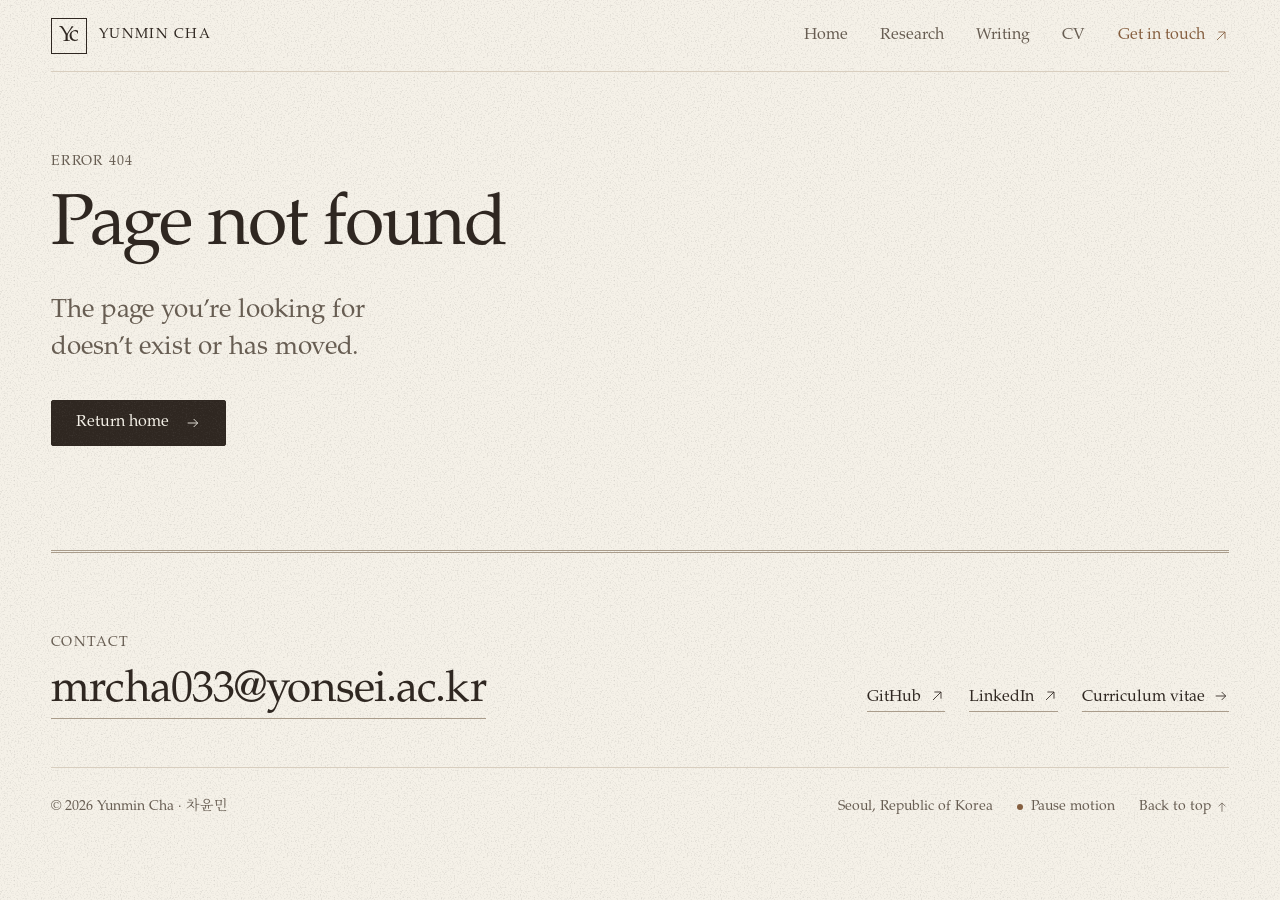
==== commit 5f1899b8: "Deploy fb06f90 Co-Authored-By: Claude Opus 5.5 <noreply@anthropic.com> Claude-Session: https://claud" ====
--- a/404/index.html
+++ b/404/index.html
@@ -1 +1 @@
-<!doctype html><html lang="en"><head><meta charset="utf-8"><meta name="viewport" content="width=device-width,initial-scale=1"><meta name="color-scheme" content="light dark"><meta name="theme-color" content="#f5f1e8" media="(prefers-color-scheme: light)"><meta name="theme-color" content="#1b1714" media="(prefers-color-scheme: dark)"><title>Page not found — Yunmin Cha</title><meta name="description" content="The page you’re looking for doesn’t exist or has moved."><meta property="og:title" content="Page not found — Yunmin Cha"><meta property="og:description" content="The page you’re looking for doesn’t exist or has moved."><meta property="og:type" content="website"><meta property="og:url" content="https://mrcha033.github.io/404/"><meta property="og:site_name" content="Yunmin Cha"><meta property="og:image" content="https://mrcha033.github.io/assets/social-card.png"><meta property="og:image:width" content="1200"><meta property="og:image:height" content="630"><meta property="og:image:alt" content="Yunmin Cha: I build cross-layer systems for predictable and efficient LLM inference."><meta name="twitter:card" content="summary_large_image"><link rel="canonical" href="https://mrcha033.github.io/404/"><link rel="icon" href="/assets/favicon.svg" type="image/svg+xml"><link rel="apple-touch-icon" href="/assets/apple-touch-icon.png"><link rel="preload" href="/assets/fonts/scholar-serif.woff2" as="font" type="font/woff2" crossorigin><link rel="stylesheet" href="/assets/style.css"><script src="/assets/app.js" defer></script></head><body id="top" class="no-js"><a class="skip" href="#main">Skip to content</a><header class="site-header"><div class="wrap nav-shell"><a class="identity" href="/" aria-label="Yunmin Cha, home"><span class="monogram" aria-hidden="true">Yc</span><span class="identity-text">Yunmin Cha</span></a><button class="menu-toggle" type="button" aria-label="Open navigation" aria-expanded="false" aria-controls="navigation"><span>Menu</span><span class="menu-symbol" aria-hidden="true"></span></button><nav id="navigation" class="nav-links" aria-label="Main navigation"><a href="/">Home</a><a href="/research/">Research</a><a href="/writing/">Writing</a><a href="/cv/">CV</a><a class="contact-nav" href="mailto:mrcha033@yonsei.ac.kr">Get in touch <svg class="arrow" width="16" height="16" viewBox="0 0 24 24" fill="none" aria-hidden="true"><path d="M6 18 18 6M8 6h10v10" stroke="currentColor" stroke-width="1.3"/></svg></a></nav></div></header><main id="main"><div class="wrap"><section class="page-intro page-missing"><p class="label">Error 404</p><h1>Page not found</h1><p class="lede">The page you’re looking for doesn’t exist or has moved.</p><div class="page-actions"><a class="button" href="/" >Return home<svg class="arrow" width="16" height="16" viewBox="0 0 24 24" fill="none" aria-hidden="true"><path d="M4 12h15m-6-6 6 6-6 6" stroke="currentColor" stroke-width="1.3"/></svg></a></div></section></div></main><footer class="site-footer"><div class="wrap"><div class="footer-main"><div class="footer-contact"><p class="label">Contact</p><a class="footer-email" href="mailto:mrcha033@yonsei.ac.kr">mrcha033@yonsei.ac.kr</a></div><div class="footer-links"><a class="text-link" href="https://github.com/mrcha033" target="_blank" rel="noopener noreferrer"><span class="nowrap">GitHub<svg class="arrow" width="16" height="16" viewBox="0 0 24 24" fill="none" aria-hidden="true"><path d="M6 18 18 6M8 6h10v10" stroke="currentColor" stroke-width="1.3"/></svg></span></a><a class="text-link" href="https://www.linkedin.com/in/ynmncha/" target="_blank" rel="noopener noreferrer"><span class="nowrap">LinkedIn<svg class="arrow" width="16" height="16" viewBox="0 0 24 24" fill="none" aria-hidden="true"><path d="M6 18 18 6M8 6h10v10" stroke="currentColor" stroke-width="1.3"/></svg></span></a><a class="text-link" href="/cv/" >Curriculum <span class="nowrap">vitae<svg class="arrow" width="16" height="16" viewBox="0 0 24 24" fill="none" aria-hidden="true"><path d="M4 12h15m-6-6 6 6-6 6" stroke="currentColor" stroke-width="1.3"/></svg></span></a></div></div><div class="footer-bottom"><span>© 2026 Yunmin Cha · <span lang="ko">차윤민</span></span><span class="footer-place">Seoul, Republic of Korea</span><div class="footer-controls"><button class="motion-toggle" type="button" aria-pressed="false" aria-label="Pause decorative motion"><span class="motion-dot" aria-hidden="true"></span><span class="motion-label">Pause motion</span></button><a class="to-top" href="#top">Back to top<svg class="arrow" width="16" height="16" viewBox="0 0 24 24" fill="none" aria-hidden="true"><path d="M12 20V5m-6 6 6-6 6 6" stroke="currentColor" stroke-width="1.3"/></svg></a></div></div></div></footer></body></html>+<!doctype html><html lang="en"><head><meta charset="utf-8"><meta name="viewport" content="width=device-width,initial-scale=1"><meta name="color-scheme" content="light dark"><meta name="theme-color" content="#f5f1e8" media="(prefers-color-scheme: light)"><meta name="theme-color" content="#1b1714" media="(prefers-color-scheme: dark)"><title>Page not found — Yunmin Cha</title><meta name="description" content="The page you’re looking for doesn’t exist or has moved."><meta property="og:title" content="Page not found — Yunmin Cha"><meta property="og:description" content="The page you’re looking for doesn’t exist or has moved."><meta property="og:type" content="website"><meta property="og:image" content="https://mrcha033.github.io/assets/social-card.png"><meta property="og:image:width" content="1200"><meta property="og:image:height" content="630"><meta property="og:image:alt" content="Yunmin Cha: I build cross-layer systems for predictable and efficient LLM inference."><meta property="og:url" content="https://mrcha033.github.io/404/"><meta property="og:site_name" content="Yunmin Cha"><meta name="twitter:card" content="summary_large_image"><link rel="canonical" href="https://mrcha033.github.io/404/"><link rel="icon" href="/assets/favicon.svg" type="image/svg+xml"><link rel="apple-touch-icon" href="/assets/apple-touch-icon.png"><link rel="preload" href="/assets/fonts/scholar-serif.woff2" as="font" type="font/woff2" crossorigin><style>@font-face{font-family:'Scholar KR';src:url(/assets/fonts/ko/5e8eefe255e0.woff2) format('woff2');font-weight:400;font-display:swap;unicode-range:U+BBFC-CC28}</style><link rel="stylesheet" href="/assets/style.css"><script src="/assets/app.js" defer></script></head><body id="top" class="no-js"><a class="skip" href="#main">Skip to content</a><header class="site-header"><div class="wrap nav-shell"><a class="identity" href="/" aria-label="Yunmin Cha, home"><span class="monogram" aria-hidden="true">Yc</span><span class="identity-text">Yunmin Cha</span></a><button class="menu-toggle" type="button" aria-label="Open navigation" aria-expanded="false" aria-controls="navigation"><span>Menu</span><span class="menu-symbol" aria-hidden="true"></span></button><nav id="navigation" class="nav-links" aria-label="Main navigation"><a href="/">Home</a><a href="/research/">Research</a><a href="/writing/">Writing</a><a href="/cv/">CV</a><a class="contact-nav" href="mailto:mrcha033@yonsei.ac.kr">Get in touch <svg class="arrow" width="16" height="16" viewBox="0 0 24 24" fill="none" aria-hidden="true"><path d="M6 18 18 6M8 6h10v10" stroke="currentColor" stroke-width="1.3"/></svg></a></nav></div></header><main id="main"><div class="wrap"><section class="page-intro page-missing"><p class="label">Error 404</p><h1>Page not found</h1><p class="lede">The page you’re looking for doesn’t exist or has moved.</p><div class="page-actions"><a class="button" href="/" >Return home<svg class="arrow" width="16" height="16" viewBox="0 0 24 24" fill="none" aria-hidden="true"><path d="M4 12h15m-6-6 6 6-6 6" stroke="currentColor" stroke-width="1.3"/></svg></a></div></section></div></main><footer class="site-footer"><div class="wrap"><div class="footer-main"><div class="footer-contact"><p class="label">Contact</p><a class="footer-email" href="mailto:mrcha033@yonsei.ac.kr">mrcha033@yonsei.ac.kr</a></div><div class="footer-links"><a class="text-link" href="https://github.com/mrcha033" target="_blank" rel="noopener noreferrer"><span class="nowrap">GitHub<svg class="arrow" width="16" height="16" viewBox="0 0 24 24" fill="none" aria-hidden="true"><path d="M6 18 18 6M8 6h10v10" stroke="currentColor" stroke-width="1.3"/></svg></span></a><a class="text-link" href="https://www.linkedin.com/in/ynmncha/" target="_blank" rel="noopener noreferrer"><span class="nowrap">LinkedIn<svg class="arrow" width="16" height="16" viewBox="0 0 24 24" fill="none" aria-hidden="true"><path d="M6 18 18 6M8 6h10v10" stroke="currentColor" stroke-width="1.3"/></svg></span></a><a class="text-link" href="/cv/" >Curriculum <span class="nowrap">vitae<svg class="arrow" width="16" height="16" viewBox="0 0 24 24" fill="none" aria-hidden="true"><path d="M4 12h15m-6-6 6 6-6 6" stroke="currentColor" stroke-width="1.3"/></svg></span></a></div></div><div class="footer-bottom"><span>© 2026 Yunmin Cha · <span lang="ko">차윤민</span></span><span class="footer-place">Seoul, Republic of Korea</span><div class="footer-controls"><button class="motion-toggle" type="button" aria-pressed="false" aria-label="Pause decorative motion"><span class="motion-dot" aria-hidden="true"></span><span class="motion-label">Pause motion</span></button><a class="to-top" href="#top">Back to top<svg class="arrow" width="16" height="16" viewBox="0 0 24 24" fill="none" aria-hidden="true"><path d="M12 20V5m-6 6 6-6 6 6" stroke="currentColor" stroke-width="1.3"/></svg></a></div></div></div></footer></body></html>
--- a/assets/style.css
+++ b/assets/style.css
@@ -7,8 +7,8 @@
 @font-face { font-family: Scholar; src: url('/assets/fonts/scholar-italic.woff2') format('woff2'); font-weight: 400; font-style: italic; font-display: swap; }
 /* Code: Nimbus Mono PS, URW's serif monospace from the same family as P052, subset to ASCII. */
 @font-face { font-family: 'Scholar Mono'; src: url('/assets/fonts/scholar-mono.woff2') format('woff2'); font-weight: 400; font-display: swap; }
-/* Korean: a Noto Serif KR subset holding only the syllables the site uses (scripts/fetch_korean_font.py). */
-@font-face { font-family: 'Scholar KR'; src: url('/assets/fonts/scholar-ko.woff2') format('woff2'); font-weight: 400; font-display: swap; unicode-range: U+AC00-D7A3; }
+/* Korean: Noto Serif KR as 'Scholar KR'. build.py gives each page a subset holding only the characters
+   on it, declared in the page's head; P052 still draws the Latin letters and punctuation among them. */
 
 :root {
   color-scheme: light dark;
@@ -39,9 +39,8 @@
   --grain-ink: url("data:image/svg+xml,%3Csvg xmlns='http://www.w3.org/2000/svg' width='200' height='200'%3E%3Cfilter id='g' x='0' y='0' width='1' height='1' color-interpolation-filters='sRGB'%3E%3CfeTurbulence type='fractalNoise' baseFrequency='.7' numOctaves='3' seed='8' stitchTiles='stitch'/%3E%3CfeColorMatrix values='0 0 0 0 1 0 0 0 0 1 0 0 0 0 1 0.16 0 0 0 -0.080'/%3E%3C/filter%3E%3Crect width='200' height='200' filter='url(%23g)'/%3E%3C/svg%3E");
 
   /* Families */
-  --serif: Scholar, Palatino, 'Palatino Linotype', 'Book Antiqua', Georgia, serif;
-  --serif-ko: 'Scholar KR', 'Noto Serif KR', 'Noto Serif CJK KR', AppleMyungjo, 'Nanum Myeongjo', Batang, serif;
-  --mono: 'Scholar Mono', 'Nimbus Mono PS', 'Courier Prime', 'Courier New', Courier, monospace;
+  --serif: Scholar, 'Scholar KR', Palatino, 'Palatino Linotype', 'Book Antiqua', Georgia, 'Noto Serif KR', 'Noto Serif CJK KR', AppleMyungjo, 'Nanum Myeongjo', Batang, serif;
+  --mono: 'Scholar Mono', 'Nimbus Mono PS', 'Courier Prime', 'Courier New', Courier, 'Scholar KR', 'Noto Serif KR', monospace;
 
   /* Type scale: seven steps, fluid between small and wide viewports. Each step is one level and
      serves the same kind of text on every page. Neighboring steps stay at least an eighth apart
@@ -125,8 +124,11 @@
 h1, h2, h3 { font-family: var(--serif); font-weight: 400; line-height: 1.12; letter-spacing: var(--track-tight); text-wrap: balance; }
 p, li, dd, figcaption { text-wrap: pretty; }
 /* Short blurbs of two or three lines break into even lines, so none ends on a word or two. */
-:is(.plate-figure figcaption, .pipeline p, .entry-role, .oss-body > p, .cv-item > p) { text-wrap: balance; }
-[lang="ko"] { font-family: var(--serif-ko); letter-spacing: 0; }
+:is(.plate-figure figcaption, .pipeline p, .entry-role, .oss-body > p, .cv-item > p, .page-intro .lede, .journal-card h2 + p, .article-next-title) { text-wrap: balance; }
+/* Korean breaks lines between words, as Korean books do, and is not tracked. Its titles get more
+   leading than Latin ones, since every syllable fills the height of the type. */
+[lang="ko"] { letter-spacing: 0; word-break: keep-all; overflow-wrap: break-word; }
+:is(h1, h2, h3):lang(ko) { line-height: 1.3; letter-spacing: 0; }
 [hidden] { display: none !important; }
 .nowrap { white-space: nowrap; }
 
@@ -457,7 +459,7 @@
 .plate-figure { margin-top: var(--space-6); }
 .plate-image { display: block; padding: var(--space-5) var(--space-6); border: 1px solid var(--line); outline: 1px solid var(--line); outline-offset: -.4375rem; background: var(--grain), var(--paper-deep); }
 .plate-image img { display: block; width: 100%; height: auto; transition: transform .6s var(--ease); }
-@media (hover: hover) { .plate-image:hover img { transform: scale(1.015); } }
+@media (hover: hover) { a.plate-image:hover img { transform: scale(1.015); } }
 .plate-figure figcaption { margin-top: var(--space-3); font-size: var(--step-meta); line-height: 1.55; color: var(--muted); }
 .plate-figure .fig-no { margin-right: var(--space-2); }
 /* hw-codesign's loop: three steps strung on one rule, like a flow drawn in the margin. */
@@ -498,7 +500,7 @@
 .page-intro .page-note { max-width: var(--measure); margin-top: var(--space-4); color: var(--muted); }
 .page-actions { display: flex; flex-wrap: wrap; align-items: center; gap: var(--space-4) var(--space-6); margin-top: var(--space-6); }
 .page-missing { padding-bottom: var(--space-9); border-bottom: 0; }
-.name-ko { margin-left: .2em; font-family: var(--serif-ko); font-size: var(--step-lede); letter-spacing: 0; color: var(--muted); }
+.name-ko { margin-left: .2em; font-size: var(--step-lede); color: var(--muted); }
 .cv-contact { display: none; } /* printed only; on screen the footer carries it */
 
 /* Research */
@@ -562,10 +564,26 @@
 .article-meta { position: sticky; top: calc(var(--header-h) + var(--space-5)); display: grid; gap: var(--space-4); }
 .article-byline { display: flex; justify-content: space-between; gap: var(--space-4); padding-bottom: var(--space-3); border-bottom: 1px solid var(--line); font-size: var(--step-meta); color: var(--muted); }
 .article-body { min-width: 0; line-height: 1.7; }
-.article-body > :is(p, h2, ul, ol, blockquote) { max-width: var(--measure); }
-.article-body > h2:first-child { margin-top: 0; }
+.article-body > :is(p, h2, h3, ul, ol, blockquote, hr) { max-width: var(--measure); }
+.article-body > :first-child { margin-top: 0; }
 .article-body > * + * { margin-top: var(--space-5); }
 .article-body h2 { margin-top: var(--space-7); font-size: var(--step-lede); }
+/* The third level is the text's own size, set in italic, and holds close to what follows it. Korean
+   has no italic, so a Korean one is set upright in the accent color instead. */
+.article-body h3 { margin-top: var(--space-6); font-size: var(--step-body); font-style: italic; line-height: 1.4; letter-spacing: 0; }
+.article-body h3:lang(ko) { font-style: normal; color: var(--accent); }
+.article-body > h3 + * { margin-top: var(--space-3); }
+/* List markers hang in the gutter, as on the research page, so the text keeps its edge. */
+.article-body :is(ul, ol) { margin-bottom: 0; padding-left: 0; }
+.article-body li + li, .article-body li > :is(ul, ol) { margin-top: var(--space-2); }
+.article-body li :is(ul, ol) { padding-left: 1.25em; }
+.article-body li::marker { color: var(--accent); }
+.article-body blockquote > * + * { margin-top: var(--space-3); }
+.article-body hr { height: 0; margin-block: var(--space-7) 0; border: 0; border-top: 1px solid var(--line); }
+.article-body hr + * { margin-top: var(--space-7); }
+.article-body img { max-width: 100%; height: auto; }
+/* A tall photo is held to the screen's height and centered on its plate. */
+.post-figure img { max-height: 80vh; object-fit: contain; }
 .article-body .formula { padding: var(--space-5) var(--space-4); border-block: 1px solid var(--line); font-size: var(--step-lede); text-align: center; overflow-x: auto; }
 .article-body blockquote { padding-left: var(--space-5); border-left: 2px solid var(--accent); font-size: var(--step-lede); line-height: 1.45; }
 .article-body .note-aside { padding-top: var(--space-4); border-top: 1px solid var(--line); font-size: var(--step-ui); color: var(--muted); }
@@ -586,11 +604,9 @@
 .article-body th { padding: var(--space-2) var(--space-4) var(--space-2) 0; border-bottom: 1px solid var(--line); font-size: var(--step-meta); font-weight: 400; letter-spacing: var(--track-caps); text-align: left; text-transform: uppercase; color: var(--muted); }
 .article-body td { padding: var(--space-3) var(--space-4) var(--space-3) 0; border-top: 1px solid var(--line); vertical-align: baseline; }
 .article-body tbody tr:first-child td { border-top: 0; }
-.article-body :is(th, td).num { padding-right: 0; text-align: right; white-space: nowrap; }
-.article-body .cases { padding: 0; list-style: none; border-block: 1px solid var(--line); font-size: var(--step-ui); line-height: 1.5; }
-.article-body .cases li { display: grid; grid-template-columns: 6.5rem minmax(0, 1fr); align-items: baseline; gap: var(--space-4); padding-block: var(--space-2); }
-.article-body .cases li + li { border-top: 1px dotted var(--line-strong); }
-.article-body .cases span { color: var(--accent); }
+.article-body :is(th, td):last-child { padding-right: 0; }
+.article-body :is(th, td).num { text-align: right; white-space: nowrap; }
+.article-body :is(th, td).center { text-align: center; }
 
 /* CV */
 
@@ -726,6 +742,8 @@
   .project-name { grid-row: auto; padding-right: var(--space-6); }
   .project-desc, .project-result, .entry-aside, .entry-body { grid-column: 1; }
   .entry-points { padding-left: 1.1em; }
+  /* With no gutter to hang in, list text indents as far as a quotation's. */
+  .article-body :is(ul, ol) { padding-left: calc(var(--space-5) + 2px); }
   .journal-card > .arrow { top: calc(var(--space-6) + .2rem); }
   .article-meta { position: static; }
 }
@@ -766,7 +784,7 @@
   /* On phones a date always sits under its title, rather than beside it only when the title is short. */
   .cv-item-head { flex-direction: column; gap: 0; }
   .leader { display: none; }
-  .pipeline li, .article-body .cases li { grid-template-columns: minmax(0, 1fr); gap: 0; }
+  .pipeline li { grid-template-columns: minmax(0, 1fr); gap: 0; }
   .article-body pre { font-size: var(--step-meta); }
   .plate-image { padding: var(--space-4); }
   .footer-main { flex-direction: column; align-items: flex-start; }
